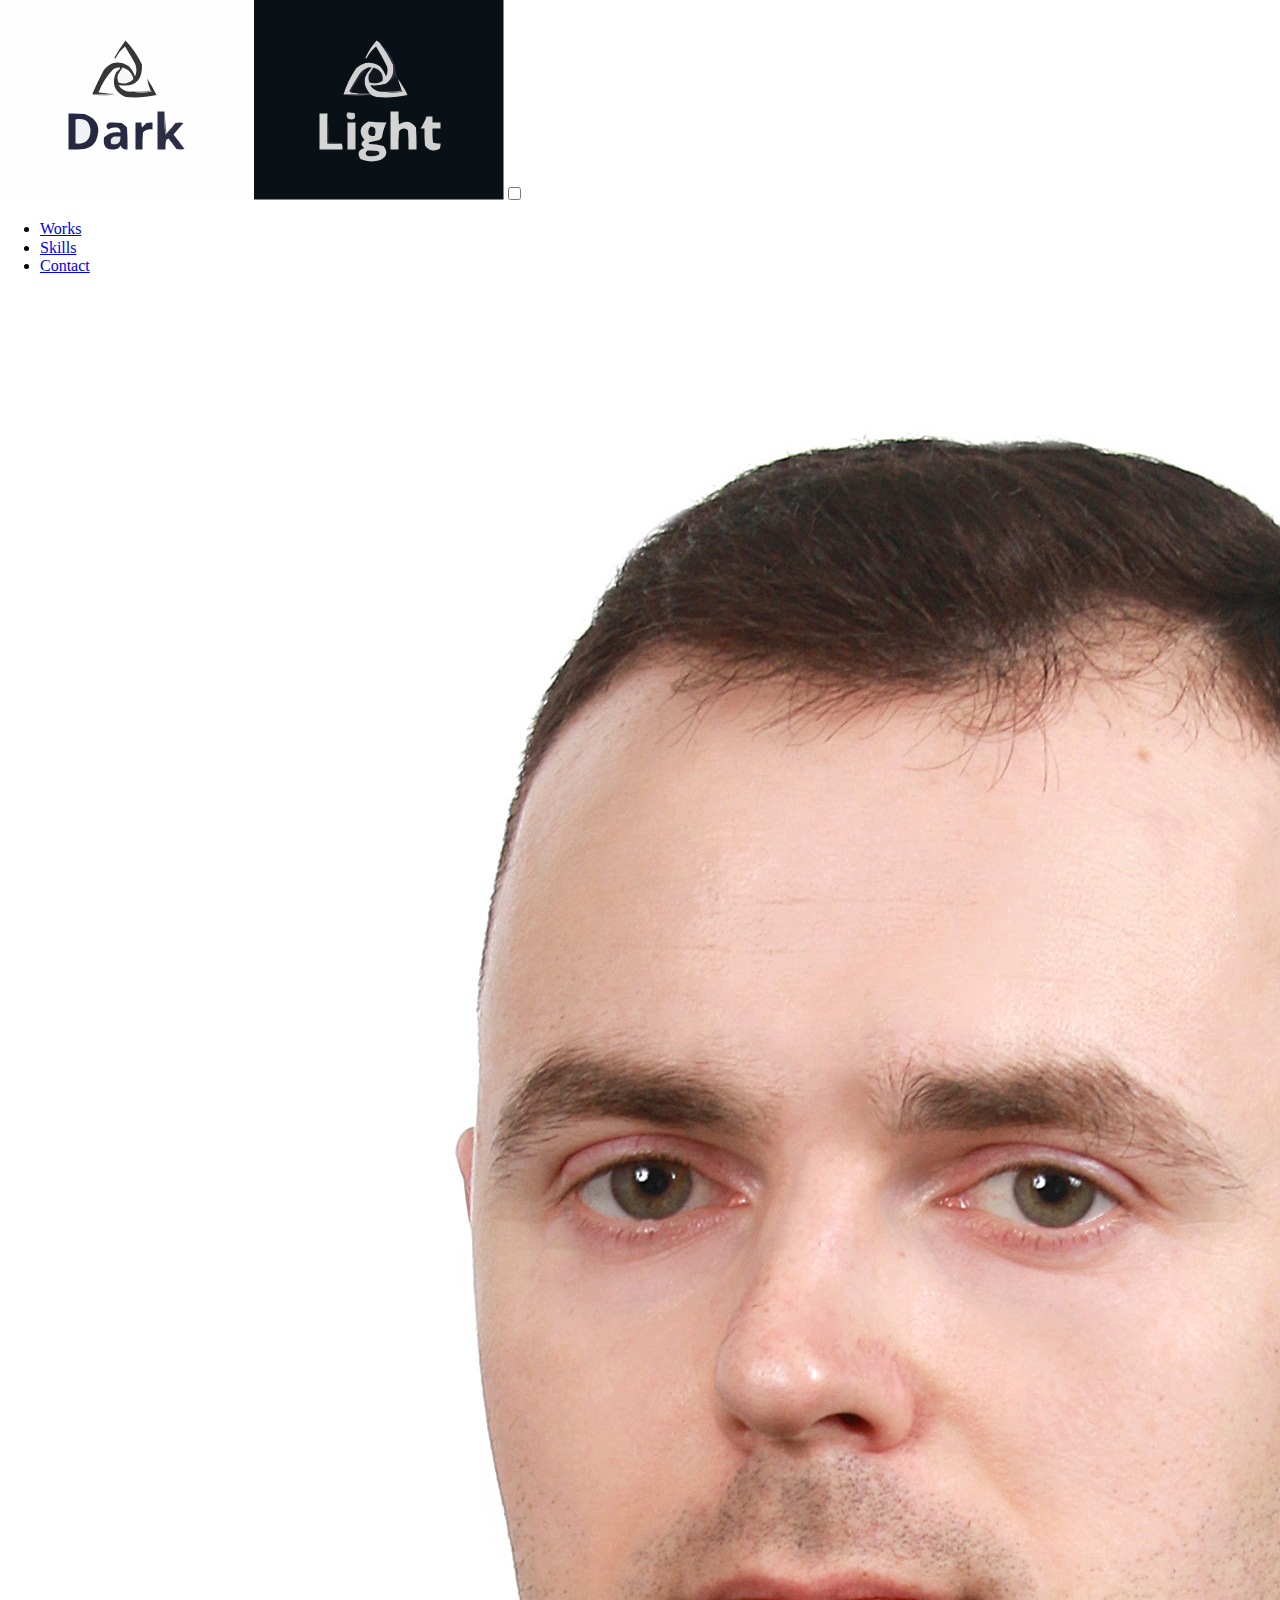
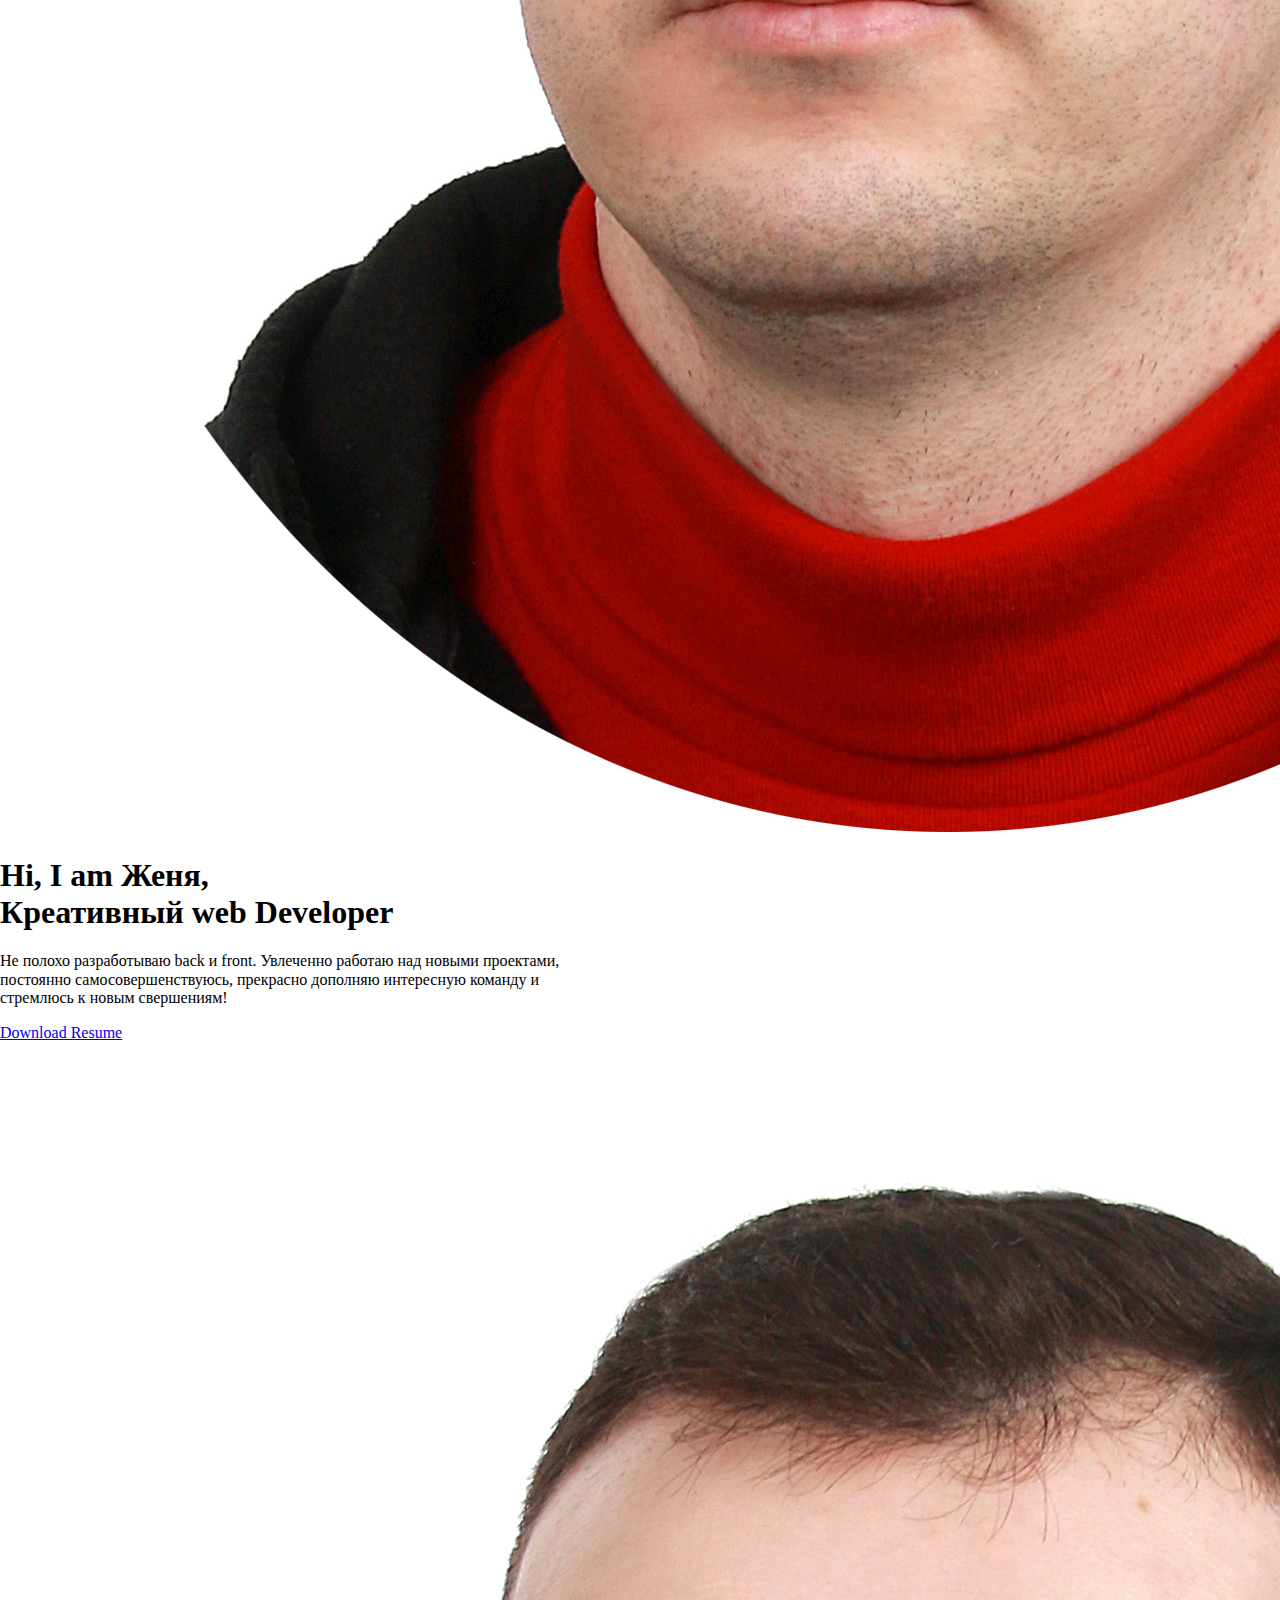
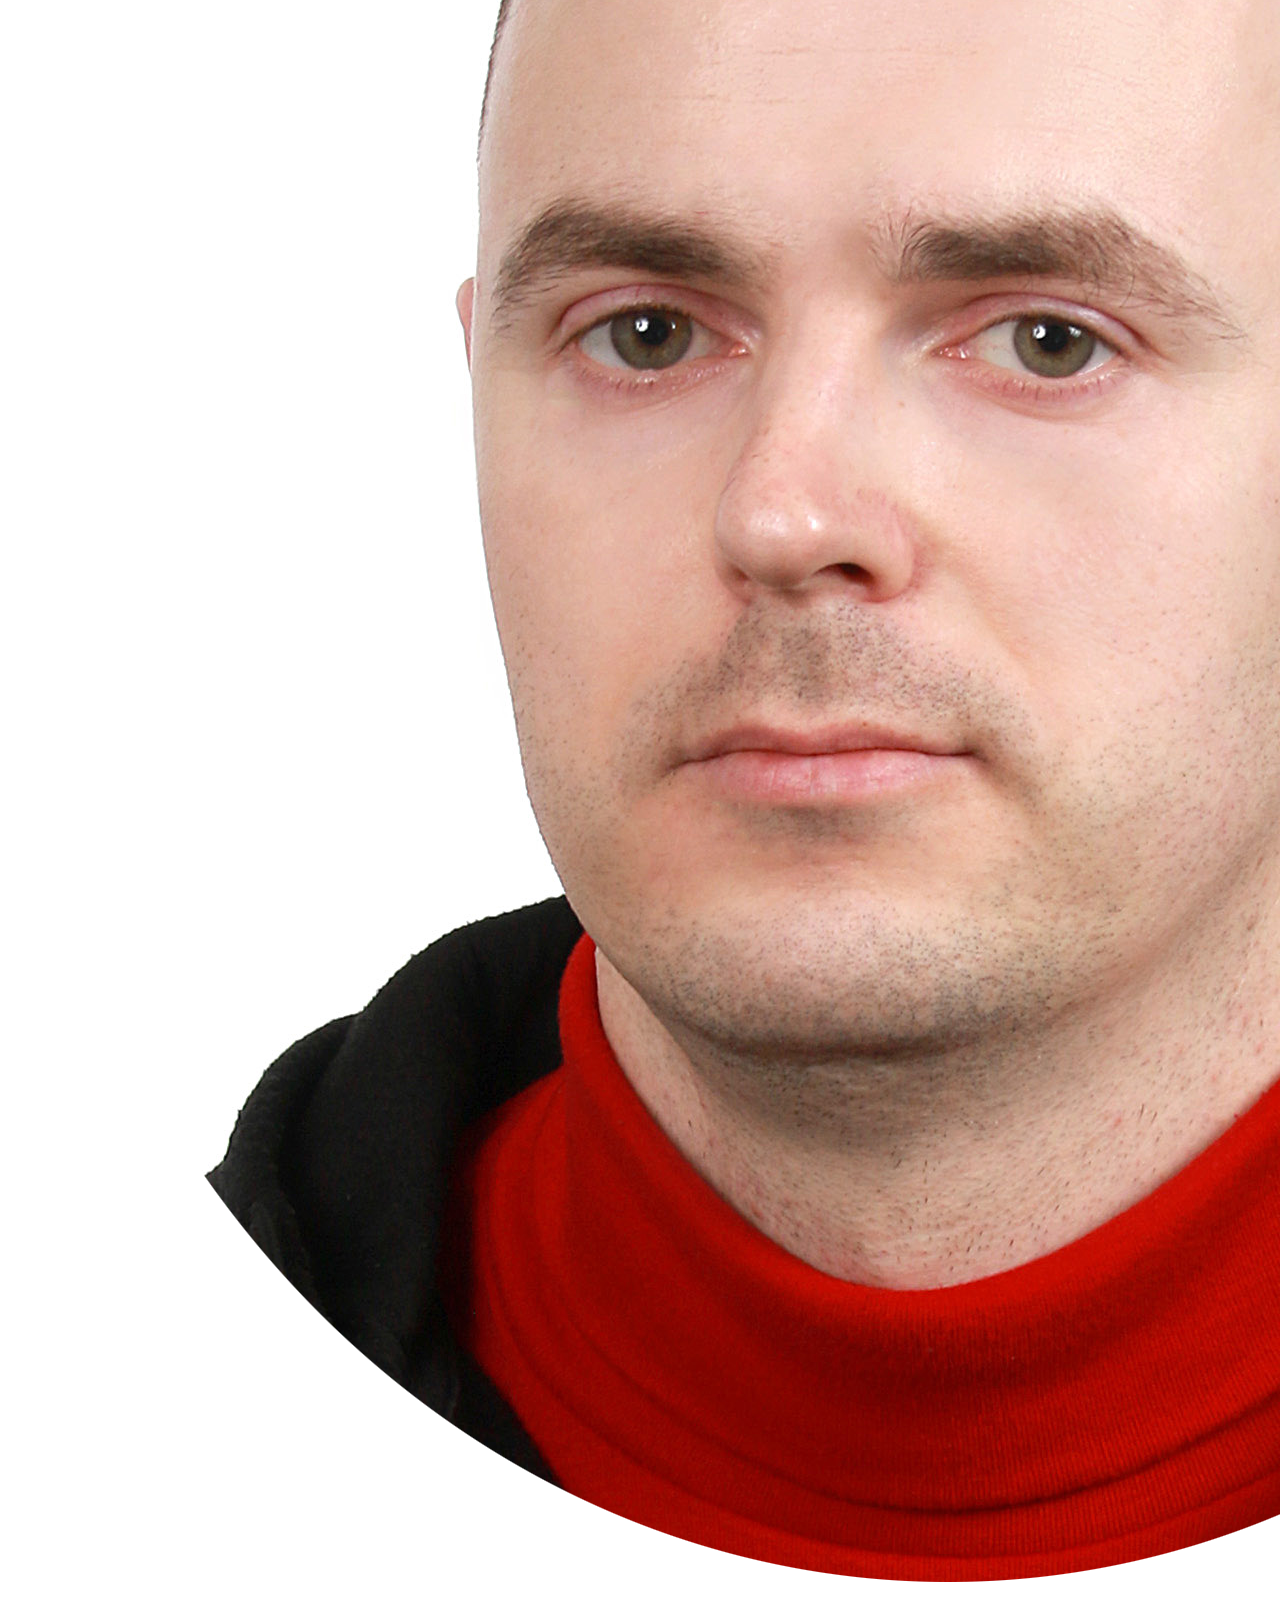
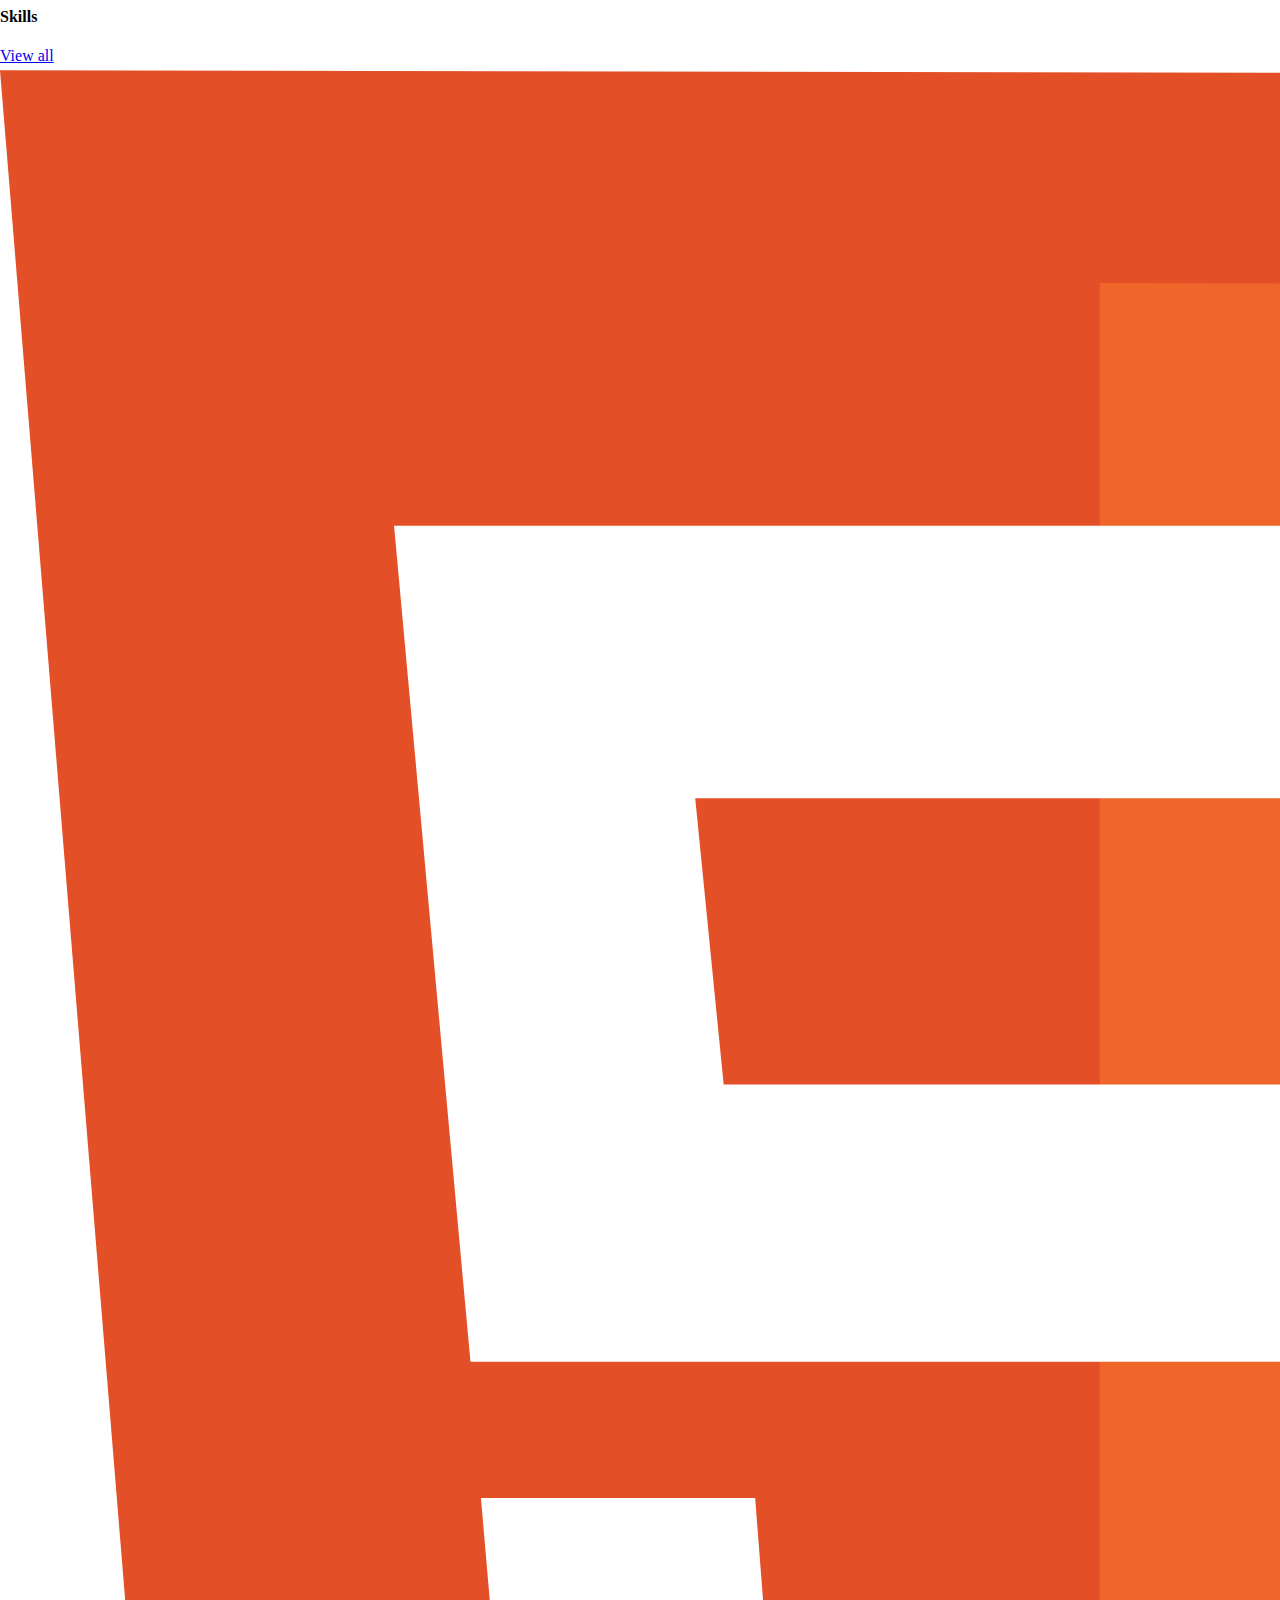
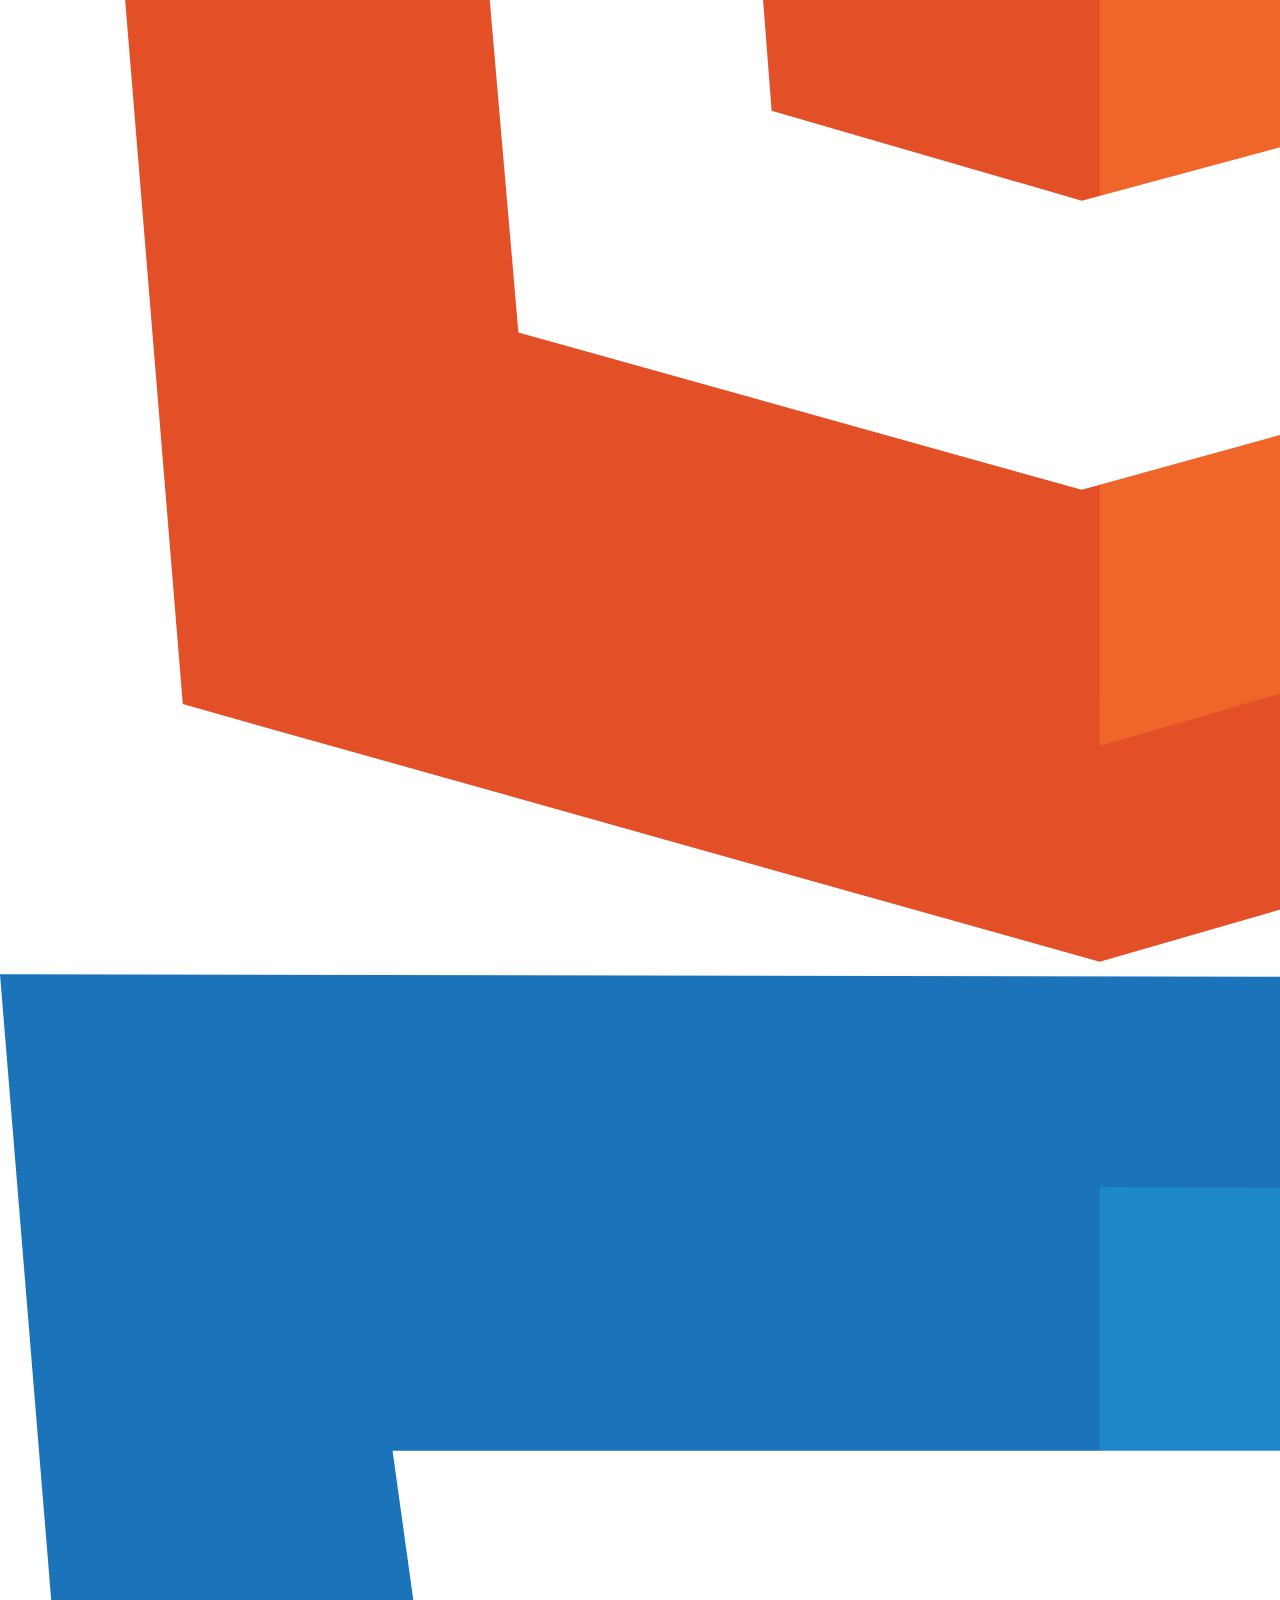
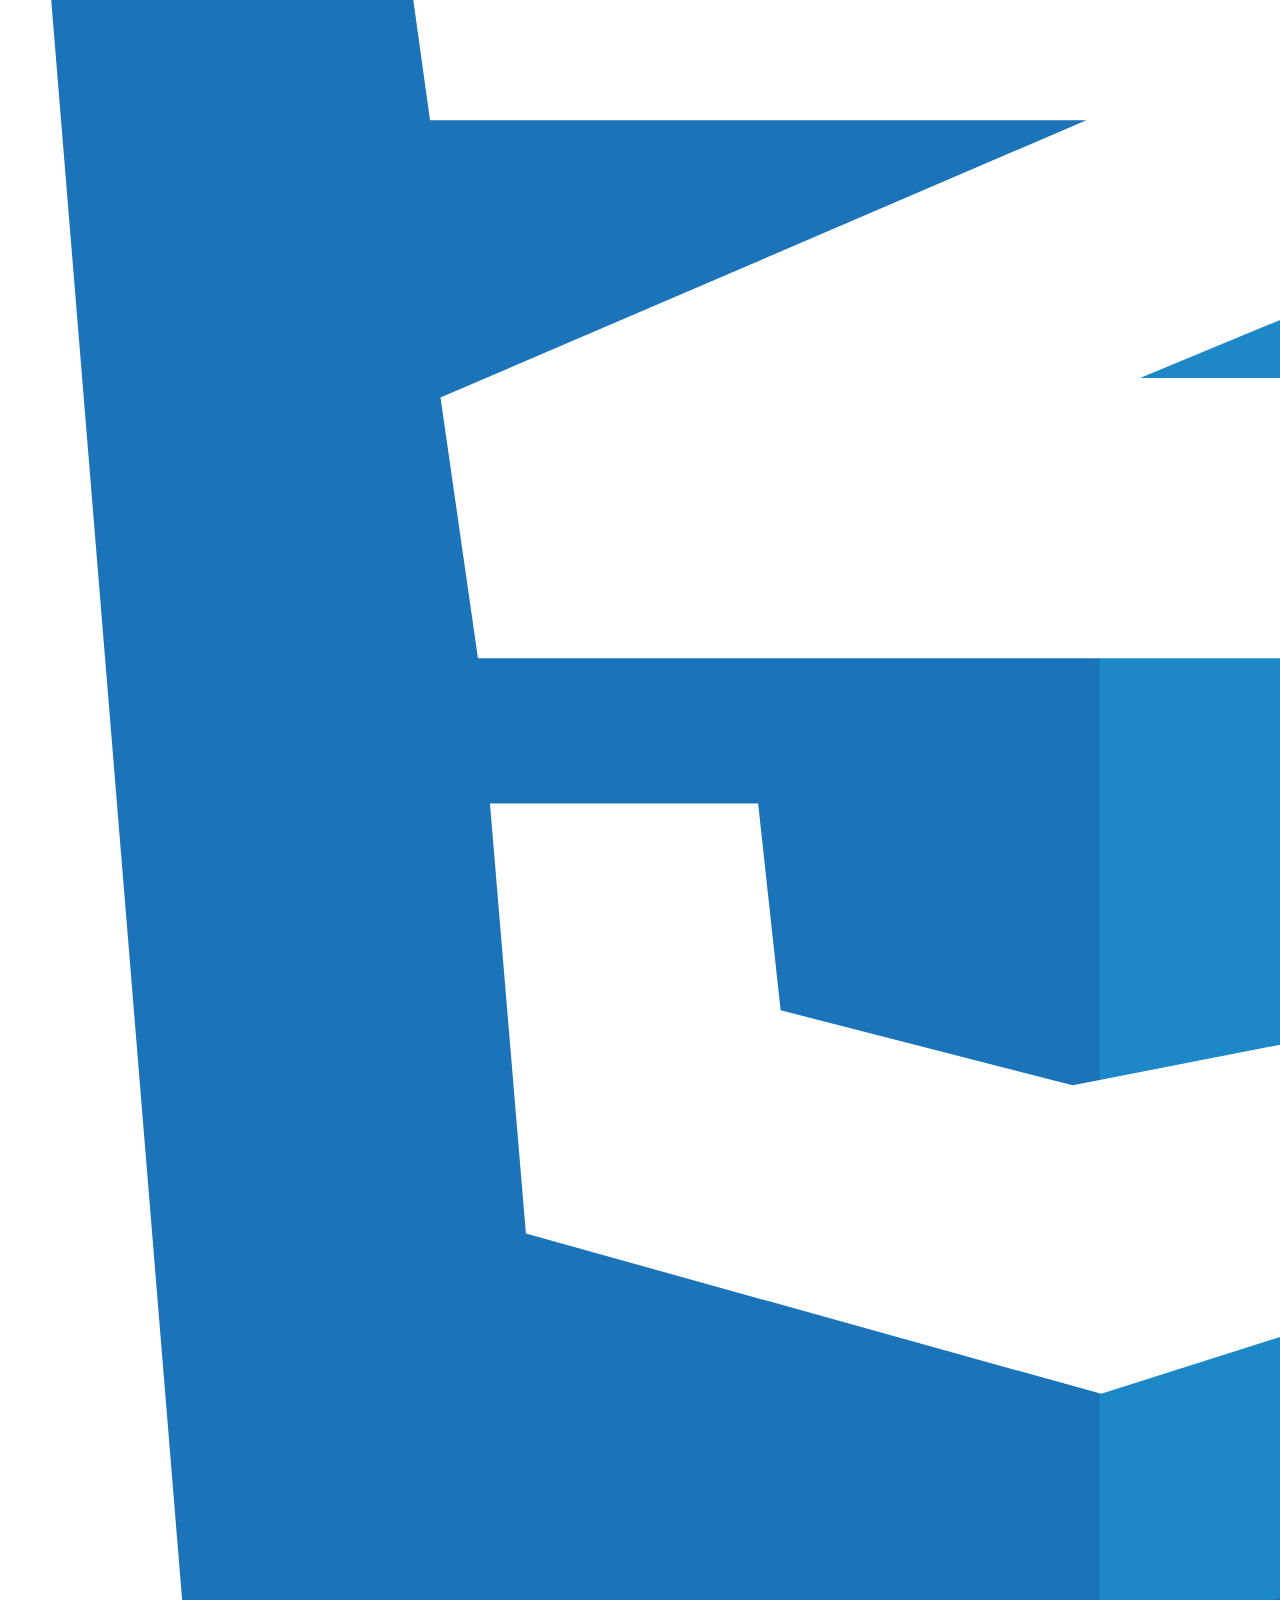
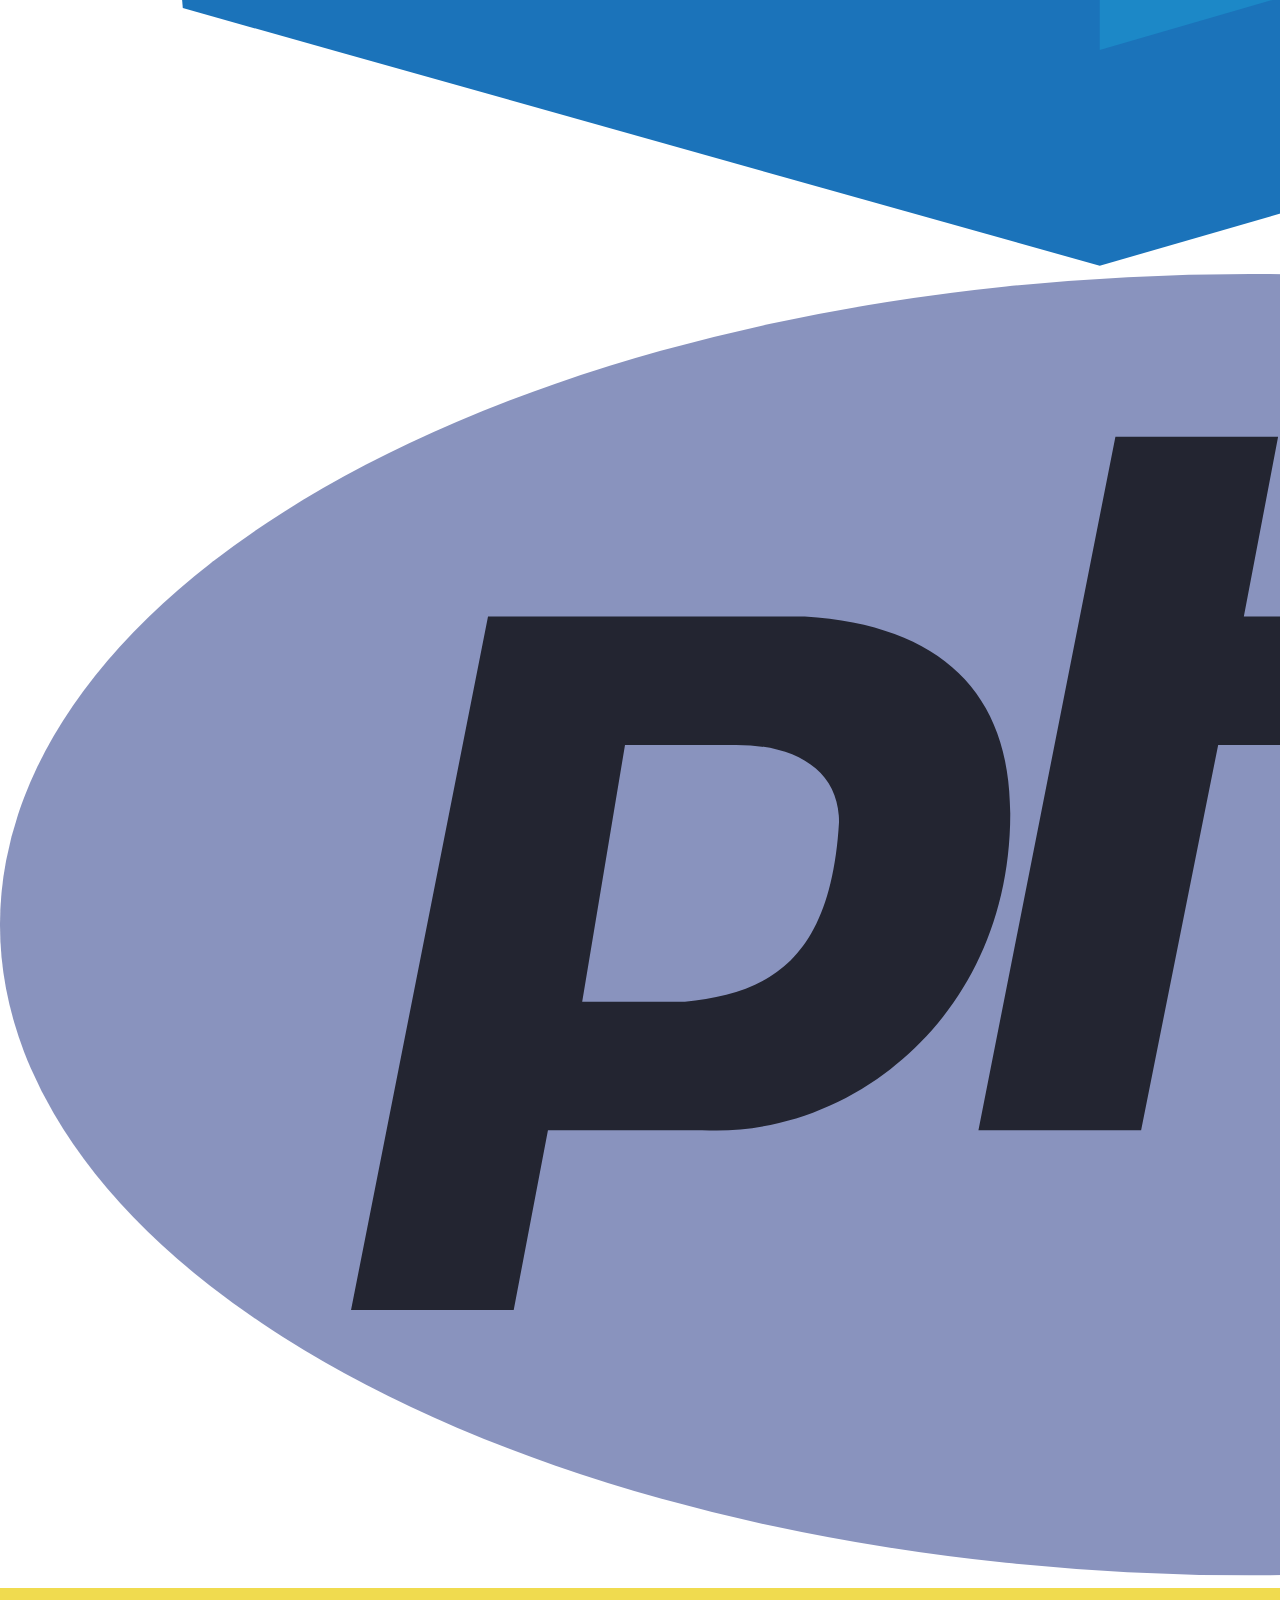
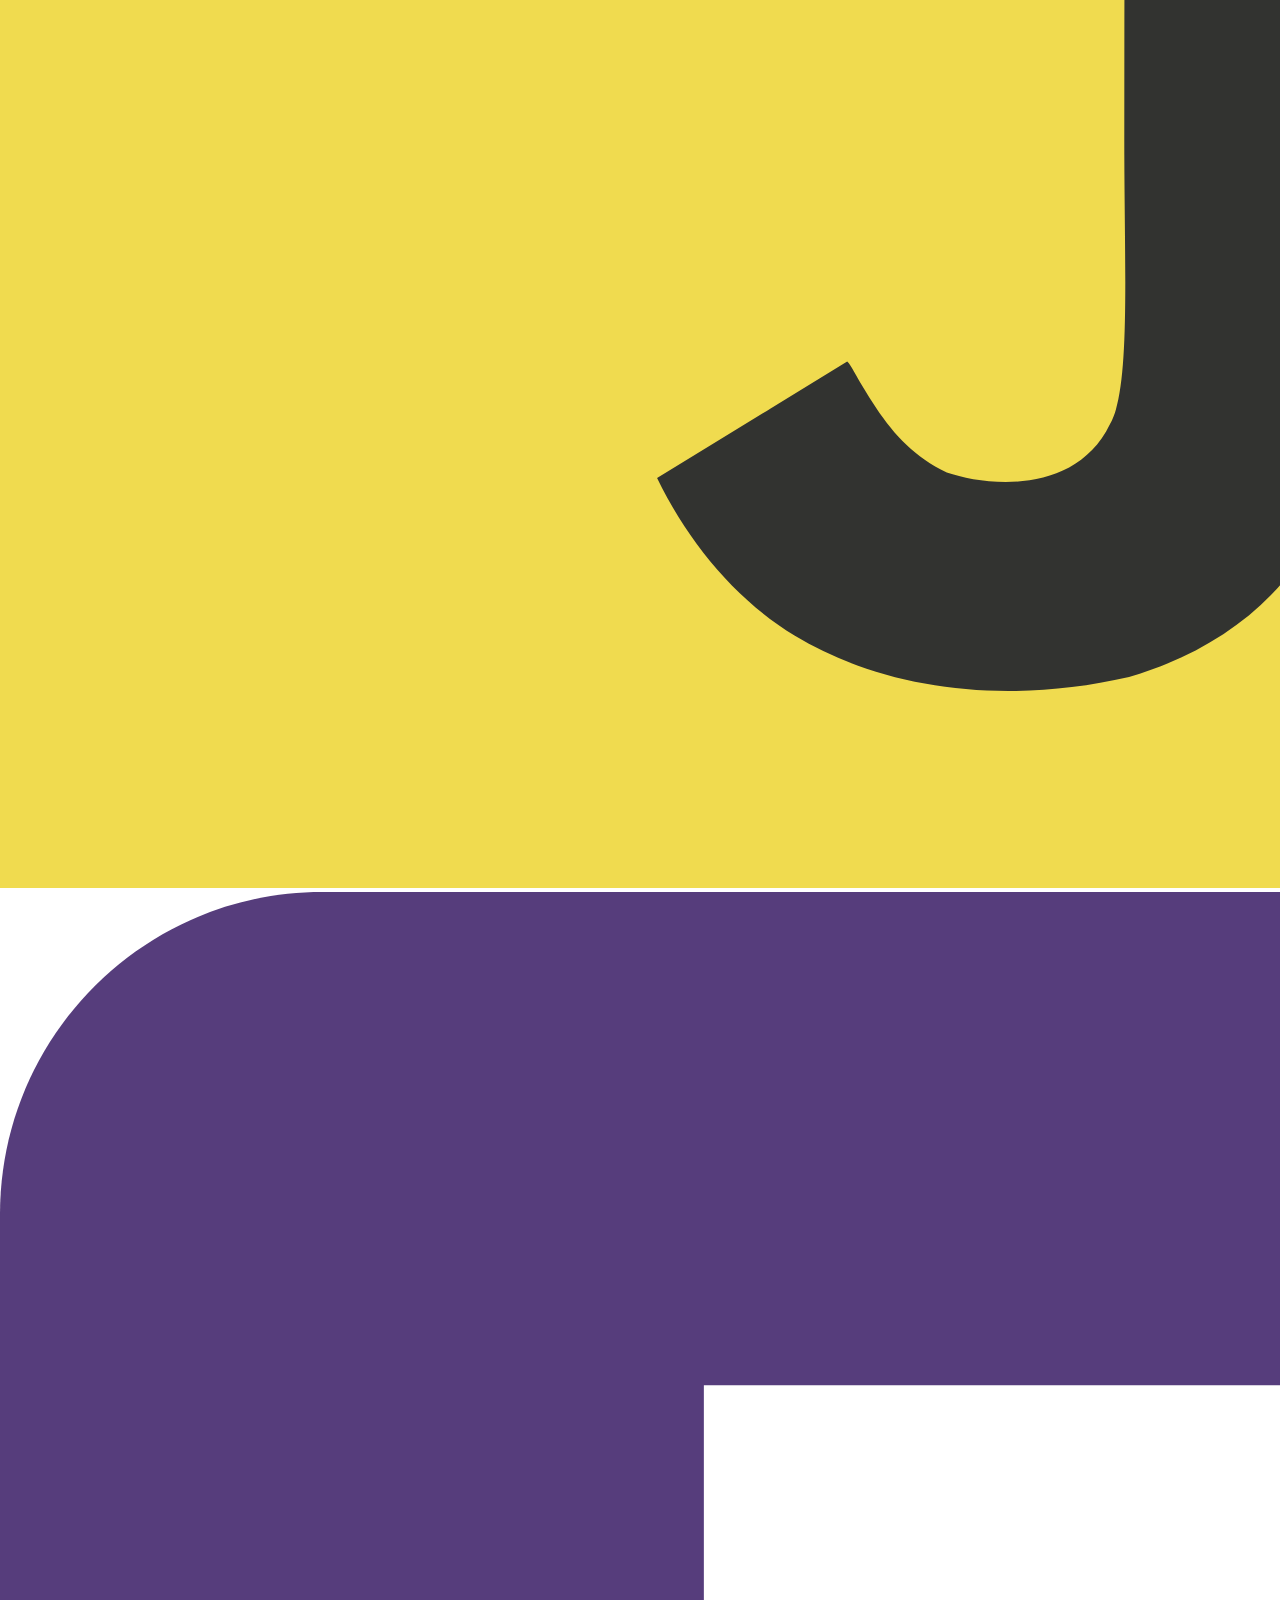
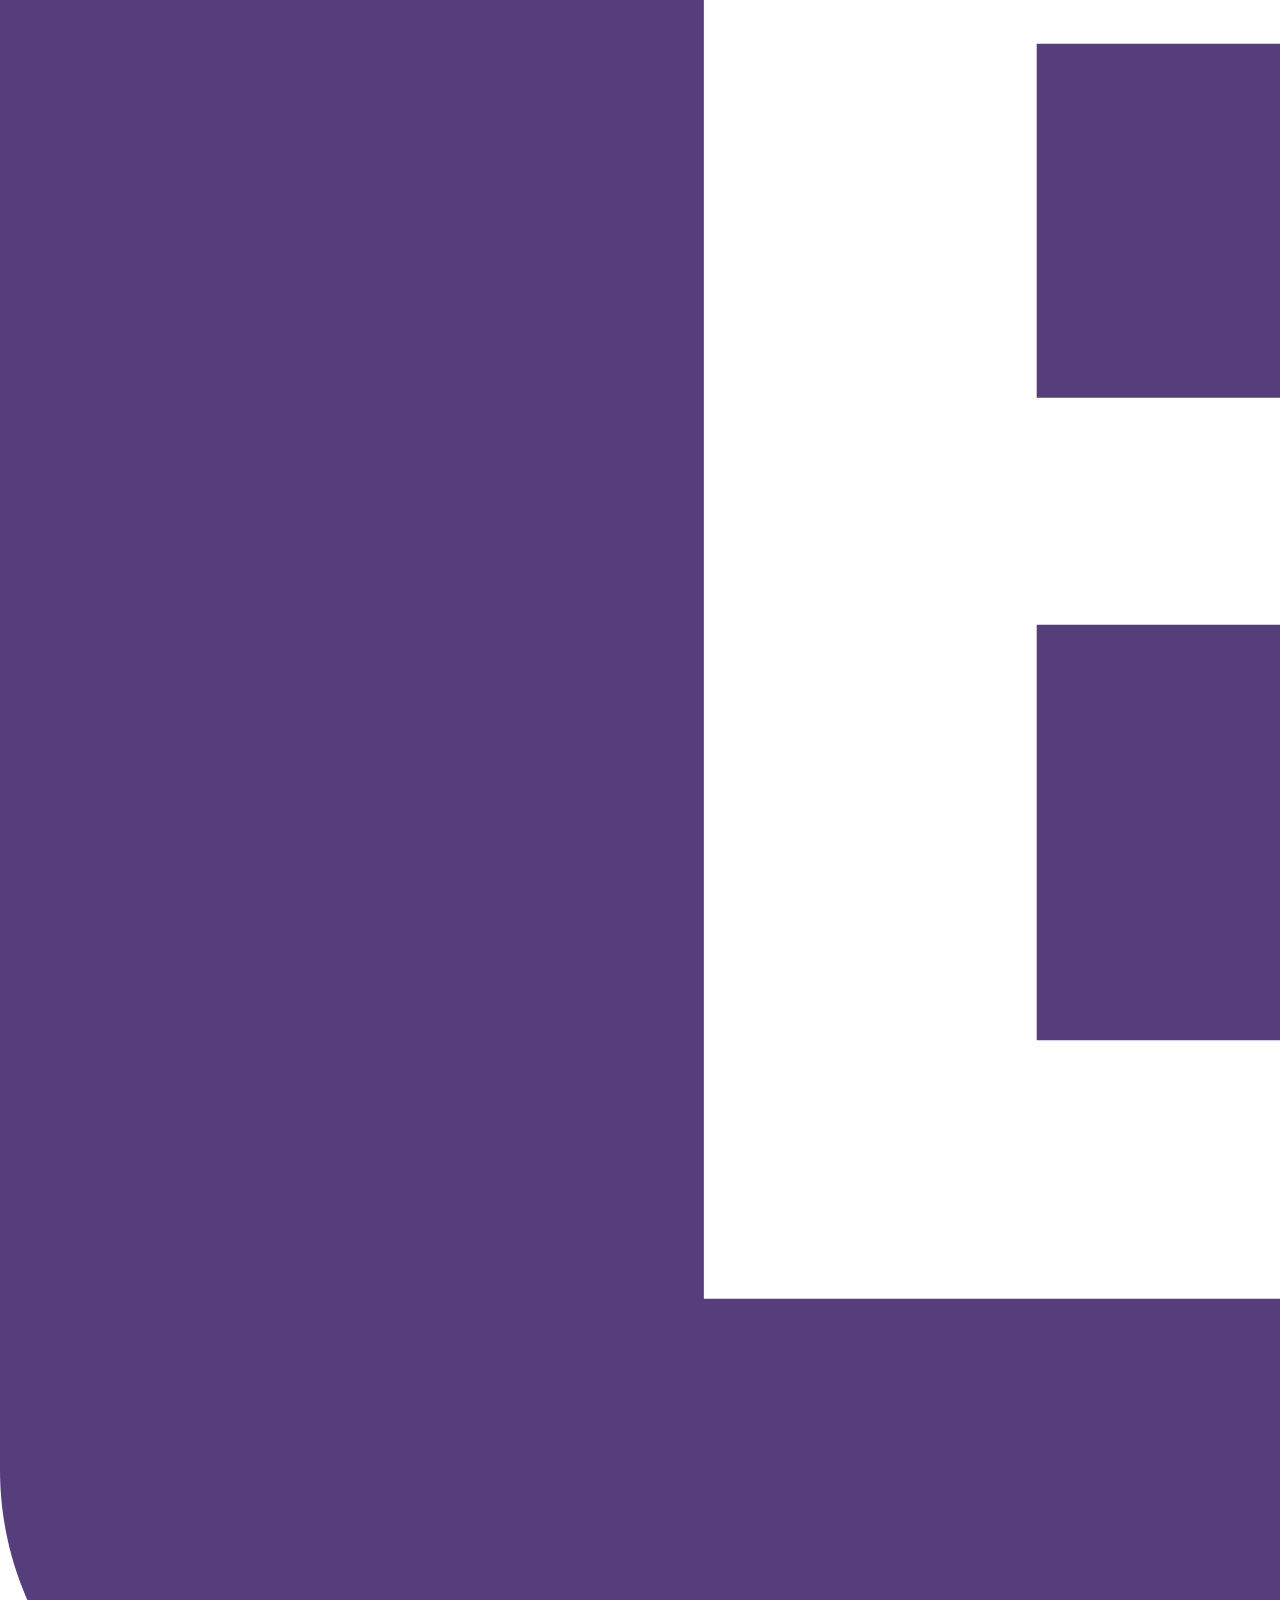
==== views/index.html @ e2d197be "Start commit" ====
<!DOCTYPE html>
<html lang="ru" class="contact">

<head>
   <meta charset="UTF-8">
   <meta http-equiv="X-UA-Compatible" content="IE=edge">
   <meta name="viewport" content="width=device-width, initial-scale=1.0">
   <link href="https://fonts.googleapis.com/css2?family=Heebo:wght@400;500;700;900&display=swap" rel="stylesheet">
   <link href="https://cdn.jsdelivr.net/npm/bootstrap@5.2.3/dist/css/bootstrap.min.css" rel="stylesheet"
      integrity="sha384-rbsA2VBKQhggwzxH7pPCaAqO46MgnOM80zW1RWuH61DGLwZJEdK2Kadq2F9CUG65" crossorigin="anonymous">
   <link rel="stylesheet" href="/template/CSS/normalize.css">
   <link rel="stylesheet" href="/template/CSS/style.CSS">
   <link rel="stylesheet" href="/template/CSS/dark.CSS" id="dark">
   <link rel="icon" href="/template/images/icon.svg" type="image/x-icon">
   <script src="https://ajax.googleapis.com/ajax/libs/jquery/3.5.1/jquery.min.js"></script>
   <title>VE-labs</title>
</head>

<body class="contact">
   <div class="wrapper-contact">

      <header class="header">
         <div class="container">
            <nav class="nav">
               <a class="logo">
                  <img class="logo-img dark" src="/template/images/dark.svg" alt="logo" id="logo">
                  <img class="logo-img light" src="/template/images/light.svg" alt="logo" id="logo">
                  <input type="checkbox" class="theme-checkbox"></input>
               </a>
               <div class="header_burger">
                  <span></span>
               </div>
               <ul class="menu">
                  <li class="menu-item">
                     <a href="/views/works.html" class="menu-link">Works</a>
                  </li>
                  <li class="menu-item">
                     <a href="/views/skills.html" class="menu-link">Skills</a>
                  </li>
                  <li class="menu-item">
                     <a href="/views/contact.html" class="menu-link">Contact</a>
                  </li>
               </ul>
            </nav>
         </div>
      </header>

      <main class="main contact-main">
         <section class="headline">
            <div class="container">
               <div class="wrapper">
                  <img src="/template/images/photo.png" alt="photo" class="headline-img-small">
                  <div class="description">
                     <h1 class="title">Hi, I am Женя, <br> Креативный web Developer</h1>
                     <p>Не полохо разработываю back и front. Увлеченно работаю над новыми проектами, <br>
                        постоянно самосовершенствуюсь, прекрасно дополняю интересную команду и <br>
                        стремлюсь к новым свершениям!
                     </p>
                     <a href="/template/images/resume.pdf" class="headline-btn" target="_blank">Download Resume</a>
                  </div>
                  <img src="/template/images/photo.png" alt="photo" class="headline-img">
               </div>
            </div>
         </section>

         <section class="skills">
            <div class="container">
               <div class="wrapper-title">
                  <h4 class="skills-title">Skills</h4>
                  <a href="/views/skills.html" class="skills-link">View all</a>
               </div>
               <div id="carouselControls" class="carousel slide pb-5" data-bs-ride="carousel">
                  <div class="carousel-inner">
                     <div class="carousel-item active">
                        <div class="row">
                           <div class="col-md-2 col-sm-2 col-2">
                              <img src="/template/images/html.svg" class="w-100 skills-carousel" alt="html">
                           </div>
                           <div class="col-md-2 col-sm-2 col-2">
                              <img src="/template/images/css.svg" class="w-100 skills-carousel" alt="css">
                           </div>
                           <div class="col-md-2 col-sm-2 col-2">
                              <img src="/template/images/php.svg" class="w-100 skills-carousel w-php  skills-php"
                                 alt="php">
                           </div>
                           <div class="col-md-2 col-sm-2 col-2">
                              <img src="/template/images/javascript.svg"
                                 class="w-sm-20 w-lg-100 skills-carousel skills-js" alt="javascript">
                           </div>
                           <div class="col-md-2 col-sm-2 col-2">
                              <img src="/template/images/bootstrap.svg"
                                 class="w-sm-20 w-lg-100 skills-carousel skills-bs" alt="bootstrap">
                           </div>
                           <div class="col-md-2 col-sm-2 col-2">
                              <img src="/template/images/figma.svg"
                                 class="w-sm-20 w-lg-100 skills-carousel skills-figma" alt="figma">
                           </div>
                        </div>
                     </div>
                     <div class="carousel-item">
                        <div class="row">
                           <div class="col-md-2 col-sm-2 col-2">
                              <img src="/template/images/laravel.svg" class="w-100 skills-carousel" alt="laravel">
                           </div>
                           <div class="col-md-2 col-sm-2 col-2">
                              <img src="/template/images/yii.svg" class="w-100 skills-carousel" alt="yii">
                           </div>
                           <div class="col-md-2 col-sm-2 col-2">
                              <img src="/template/images/symfony.svg" class="w-100 skills-carousel" alt="symfony">
                           </div>
                           <div class="col-md-2 col-sm-2 col-2">
                              <img src="/template/images/react.svg" class="w-100 skills-carousel" alt="react">
                           </div>
                           <div class="col-md-2 col-sm-2 col-2">
                              <img src="/template/images/angular.svg" class="w-100 skills-carousel" alt="angular">
                           </div>
                           <div class="col-md-2 col-sm-2 col-2">
                              <img src="/template/images/vue.svg" class="w-100 skills-carousel" alt="photoshop">
                           </div>
                        </div>
                     </div>

                     <button class="carousel-control-prev" type="button" data-bs-target="#carouselControls"
                        data-bs-slide="prev">
                        <span class="carousel-control-prev-icon" aria-hidden="true"></span>
                        <span class="visually-hidden">Предыдущий</span>
                     </button>
                     <button class="carousel-control-next" type="button" data-bs-target="#carouselControls"
                        data-bs-slide="next">
                        <span class="carousel-control-next-icon" aria-hidden="true"></span>
                        <span class="visually-hidden">Следующий</span>
                     </button>
                  </div>
               </div>
            </div>
         </section>

         <section class="works">
            <div class="container">
               <h2 class="works-title"><a href="/views/works.html">Featured works</a></h2>
               <a href="#" class="work-item-link-small"><img src="/template/images/LOOP.png" alt="loop"></a>
               <div class="work-item">
                  <a href="#" class="work-item-link"><img src="/template/images/LOOP.png" alt="loop"></a>
                  <div class="work-item-wrapper">
                     <h4 class="work-item-title"><a href="#">e-shop LOOP</a></h4>
                     <div class="work-item-inside-wrapper">
                        <div class="work-item-year"><span>2022</sp>
                        </div>
                        <div class="work-item-describe">Web-site</div>
                     </div>
                     <div class="work-item-description">Готовый интернет магазин. Осталось подставить необходимый товар
                        и
                        вуаля!</div>
                  </div>
               </div>
               <div class="line"></div>
               <a href="#" class="work-item-link-small"><img src="/template/images/REEN.PNG" alt="loop"></a>
               <div class="work-item">
                  <a href="#" class="work-item-link"><img src="/template/images/REEN.PNG" alt="loop"></a>
                  <div class="work-item-wrapper">
                     <h4 class="work-item-title"><a href="#">Content-project REEN</a></h4>
                     <div class="work-item-inside-wrapper">
                        <div class="work-item-year"><span>2021</span></div>
                        <div class="work-item-describe">Web-site</div>
                     </div>
                     <div class="work-item-description">Заготовленый информационный сайт. Легко можно использовать для
                        любых целей !-)</div>
                  </div>
               </div>
               <div class="line"></div>
               <a href="#" class="work-item-link-small"><img src="/template/images/golden.png" alt="loop"></a>
               <div class="work-item">
                  <a href="#" class="work-item-link"><img src="/template/images/golden.png" alt="loop"></a>
                  <div class="work-item-wrapper">
                     <h4 class="work-item-title"><a href="">Model GOLDEN</a></h4>
                     <div class="work-item-inside-wrapper">
                        <div class="work-item-year"><span>2021</span></div>
                        <div class="work-item-describe">Layout</div>
                     </div>
                     <div class="work-item-description">Шаблон для интернет площадки. Легко подойдет для различных
                        интересных
                        идей.</div>
                  </div>
               </div>
               <div class="line"></div>
            </div>
         </section>
      </main>

      <footer class="footer contact-footer">
         <div class="container">
            <a class="logo-footer">
               <img class="logo-img" src="/template/images/logo_tr.svg" alt="logo">
            </a>
            <div class="social">
               <ul class="social-links">
                  <li class="social-link">
                     <a href="#"><img src="/template/images/VK.png" alt="vk"></a>
                  </li>
                  <li class="social-link">
                     <a href="#"><img src="/template/images/telegram.png" alt="telegram"></a>
                  </li>
                  <li class="social-link">
                     <a href="#"><img src="/template/images/linkedin.png" alt="linkedin"></a>
                  </li>
                  <li class="social-link">
                     <a href="#"><img src="/template/images/skype.png" alt="skype"></a>
                  </li>
               </ul>
            </div>
            <div class="copy-right">Copyright ©2023 All rights reserved</div>
         </div>
      </footer>

   </div>
   <script src="/template/js/script.js"></script>
   <script src="https://cdn.jsdelivr.net/npm/@popperjs/core@2.11.6/dist/umd/popper.min.js"
      integrity="sha384-oBqDVmMz9ATKxIep9tiCxS/Z9fNfEXiDAYTujMAeBAsjFuCZSmKbSSUnQlmh/jp3"
      crossorigin="anonymous"></script>
   <script src="https://cdn.jsdelivr.net/npm/bootstrap@5.2.3/dist/js/bootstrap.min.js"
      integrity="sha384-cuYeSxntonz0PPNlHhBs68uyIAVpIIOZZ5JqeqvYYIcEL727kskC66kF92t6Xl2V"
      crossorigin="anonymous"></script>
</body>

</html>
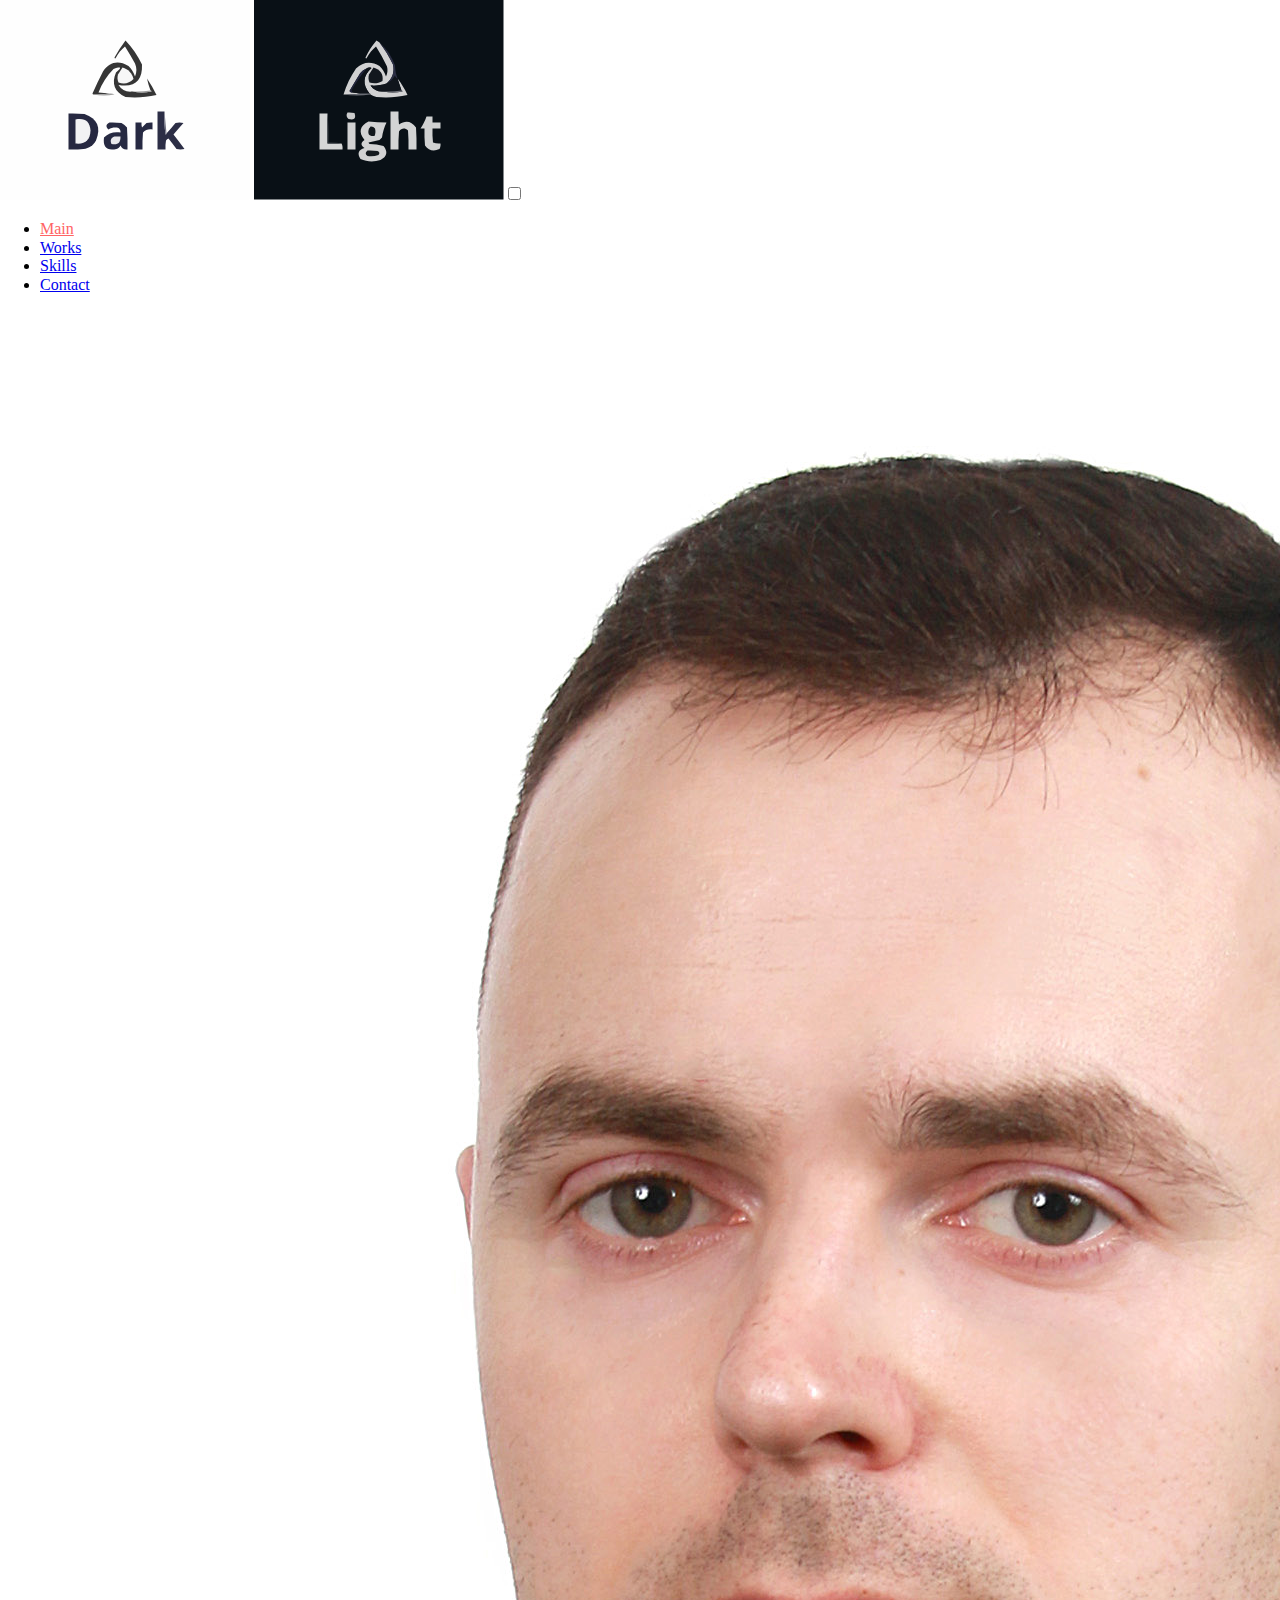
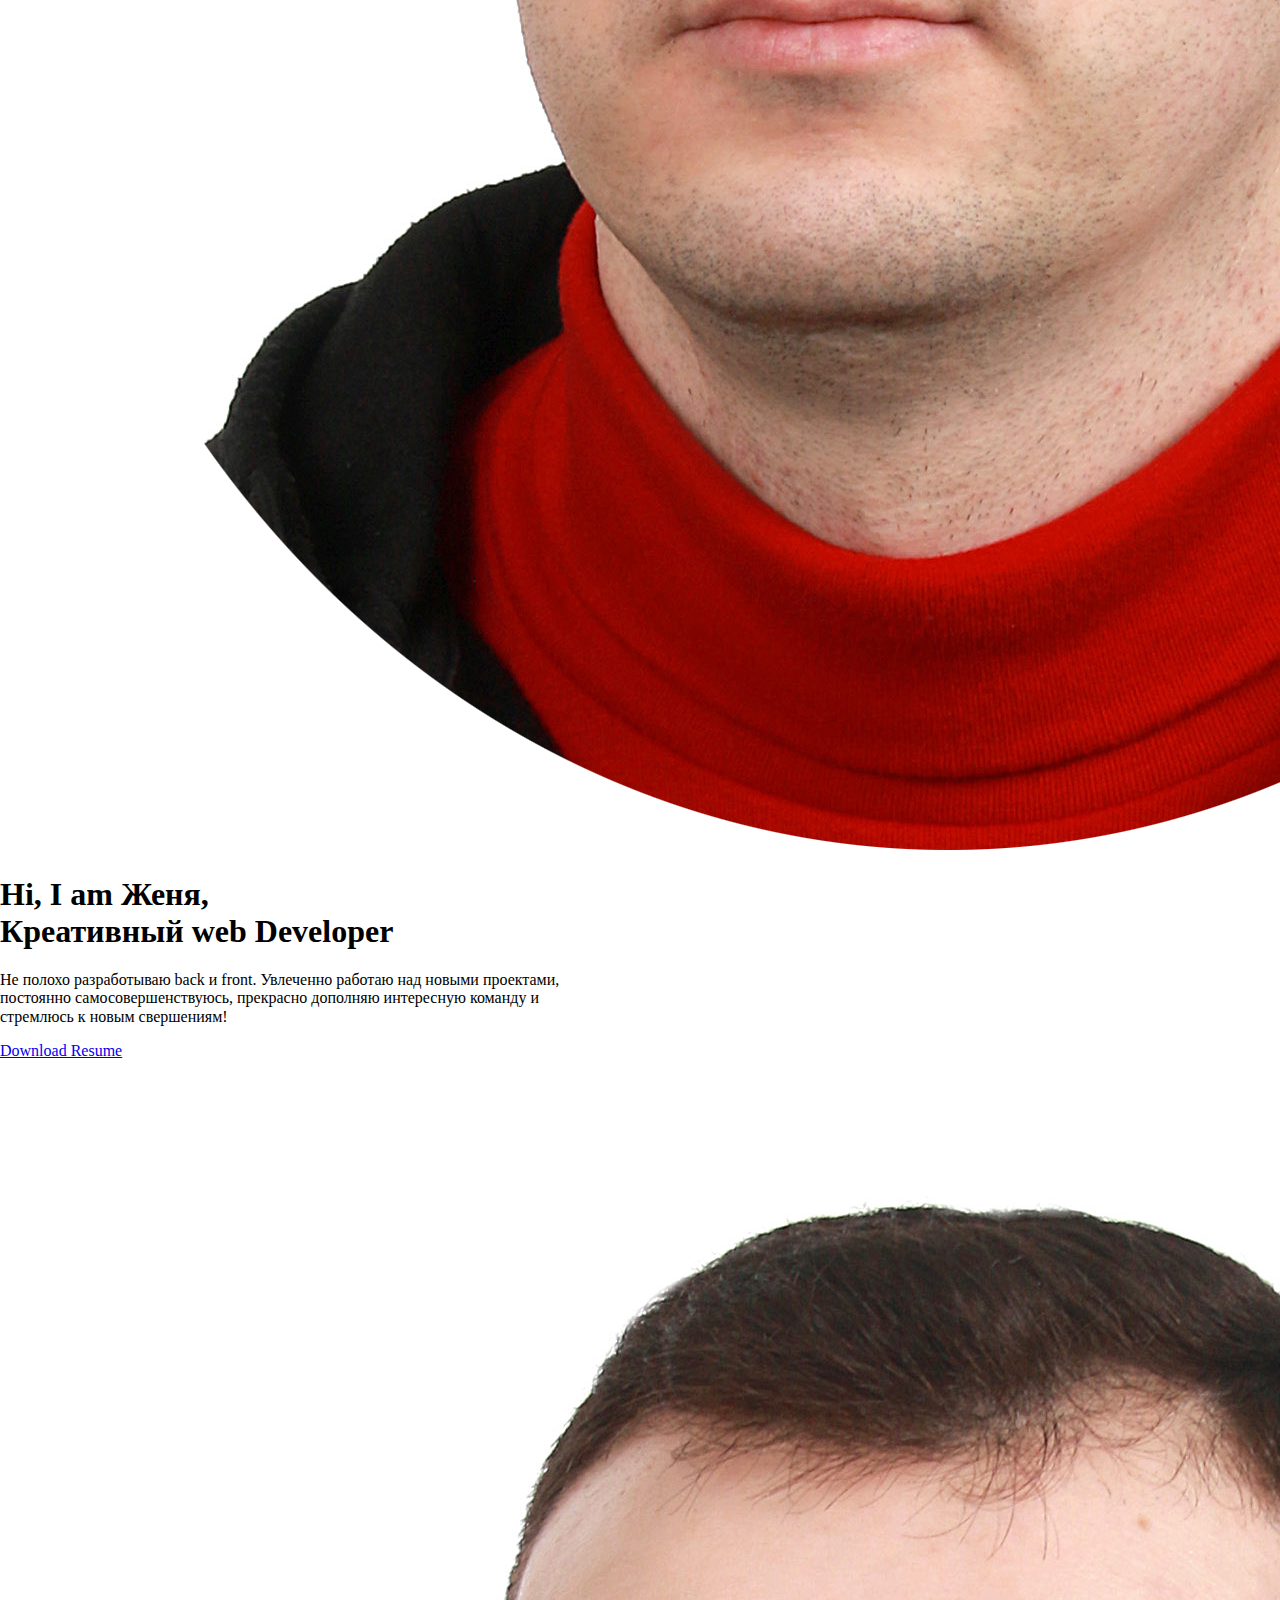
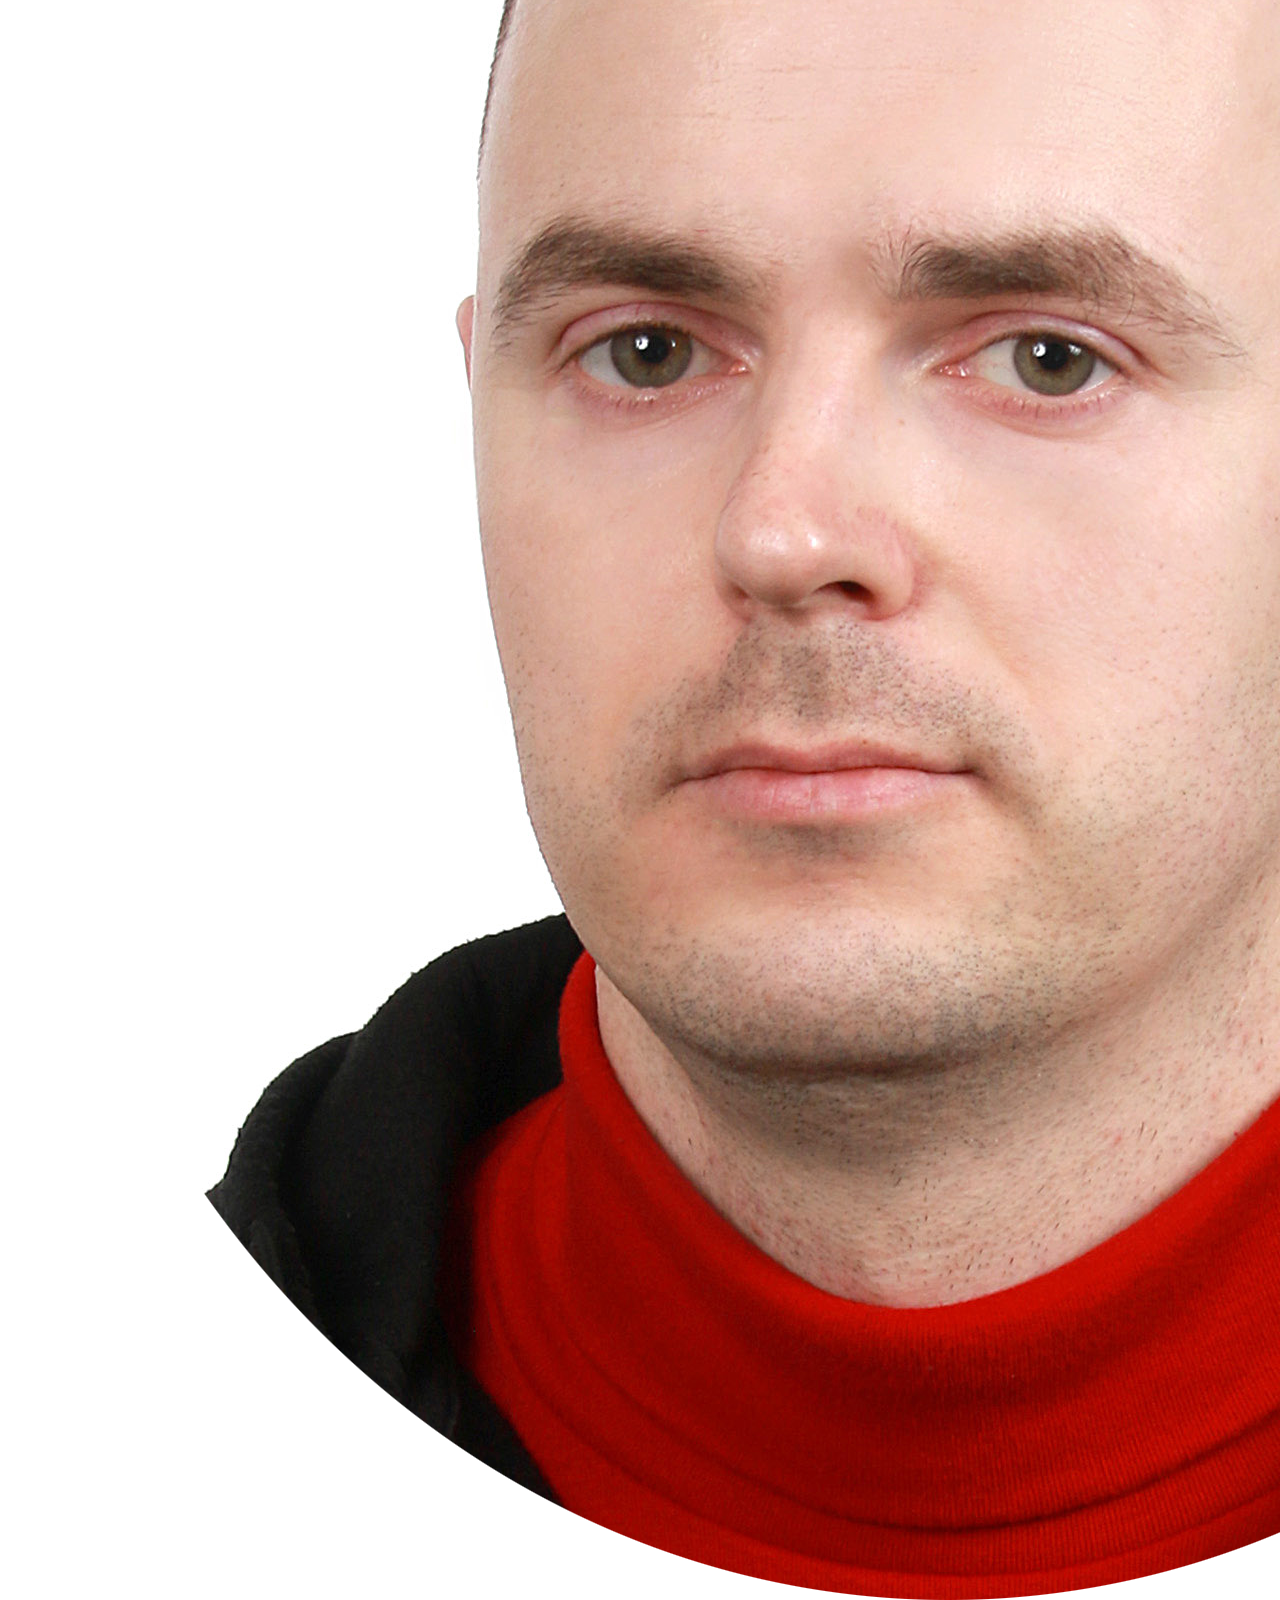
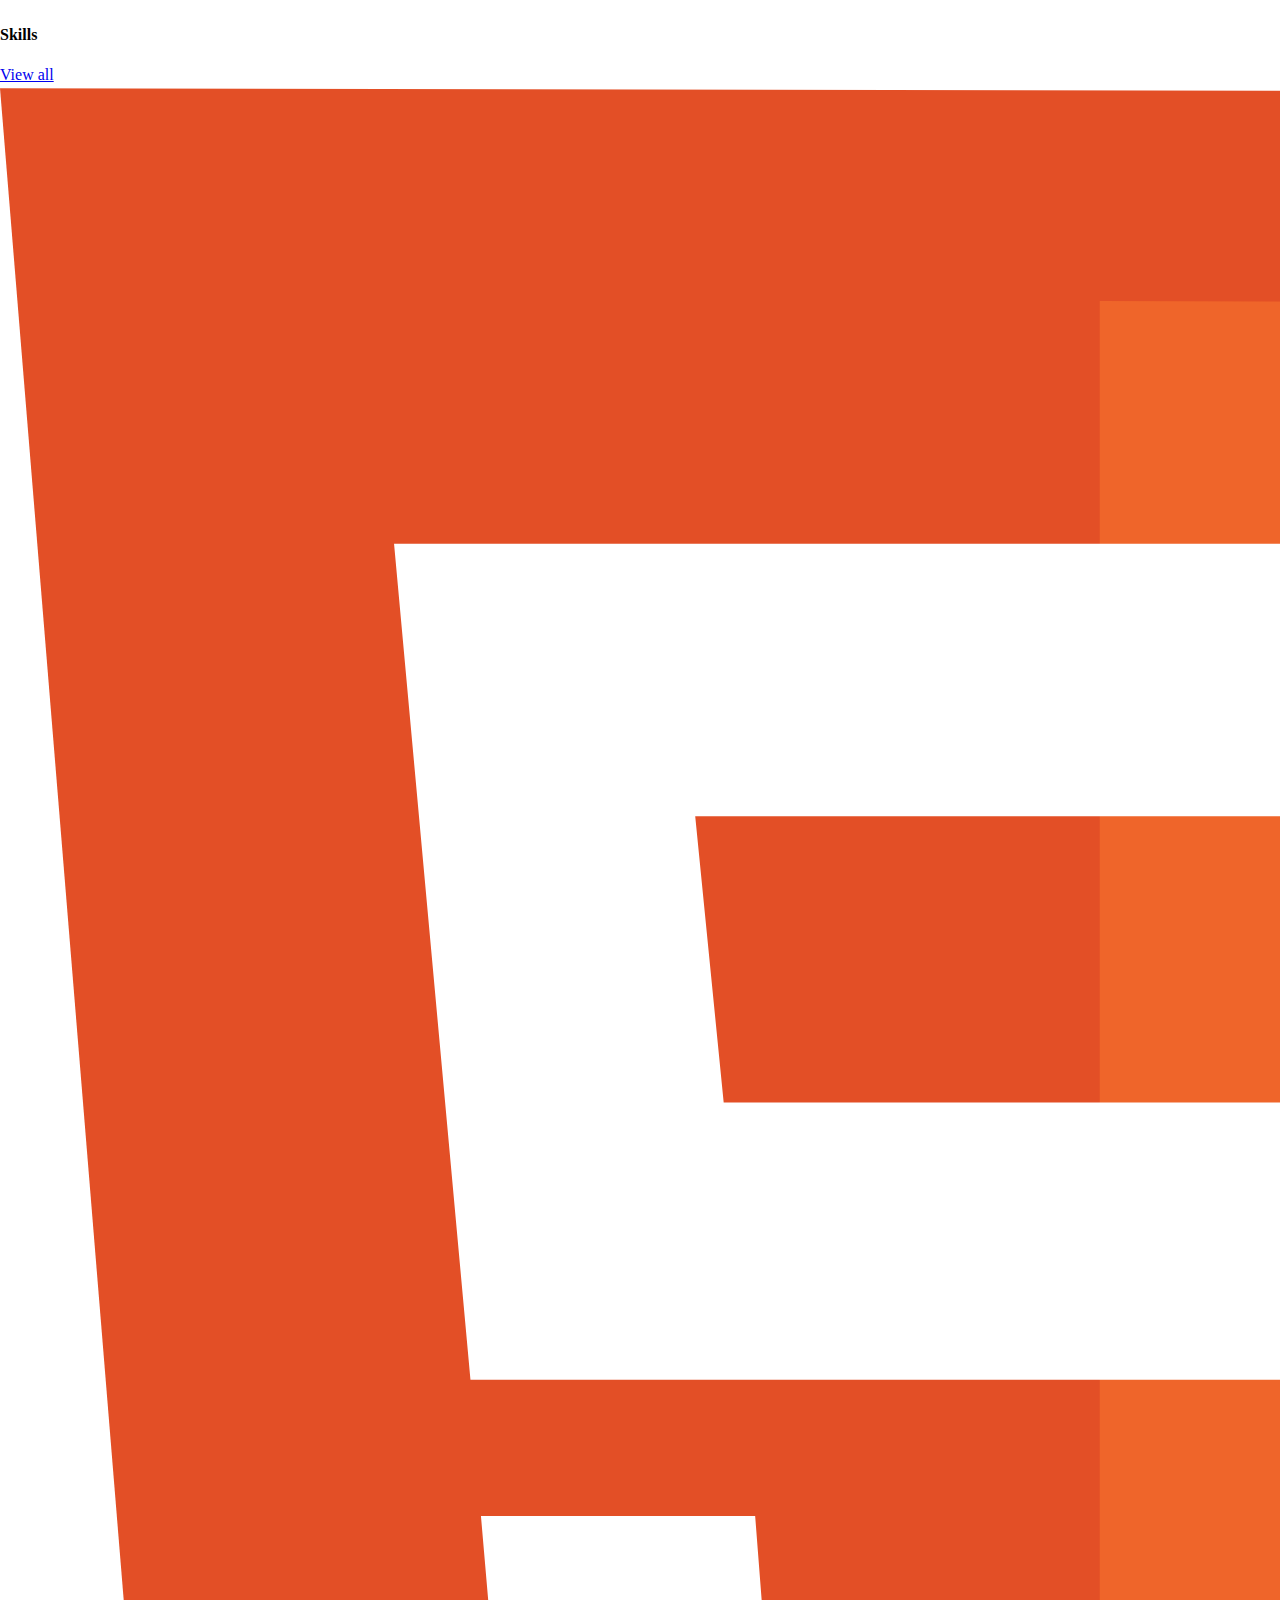
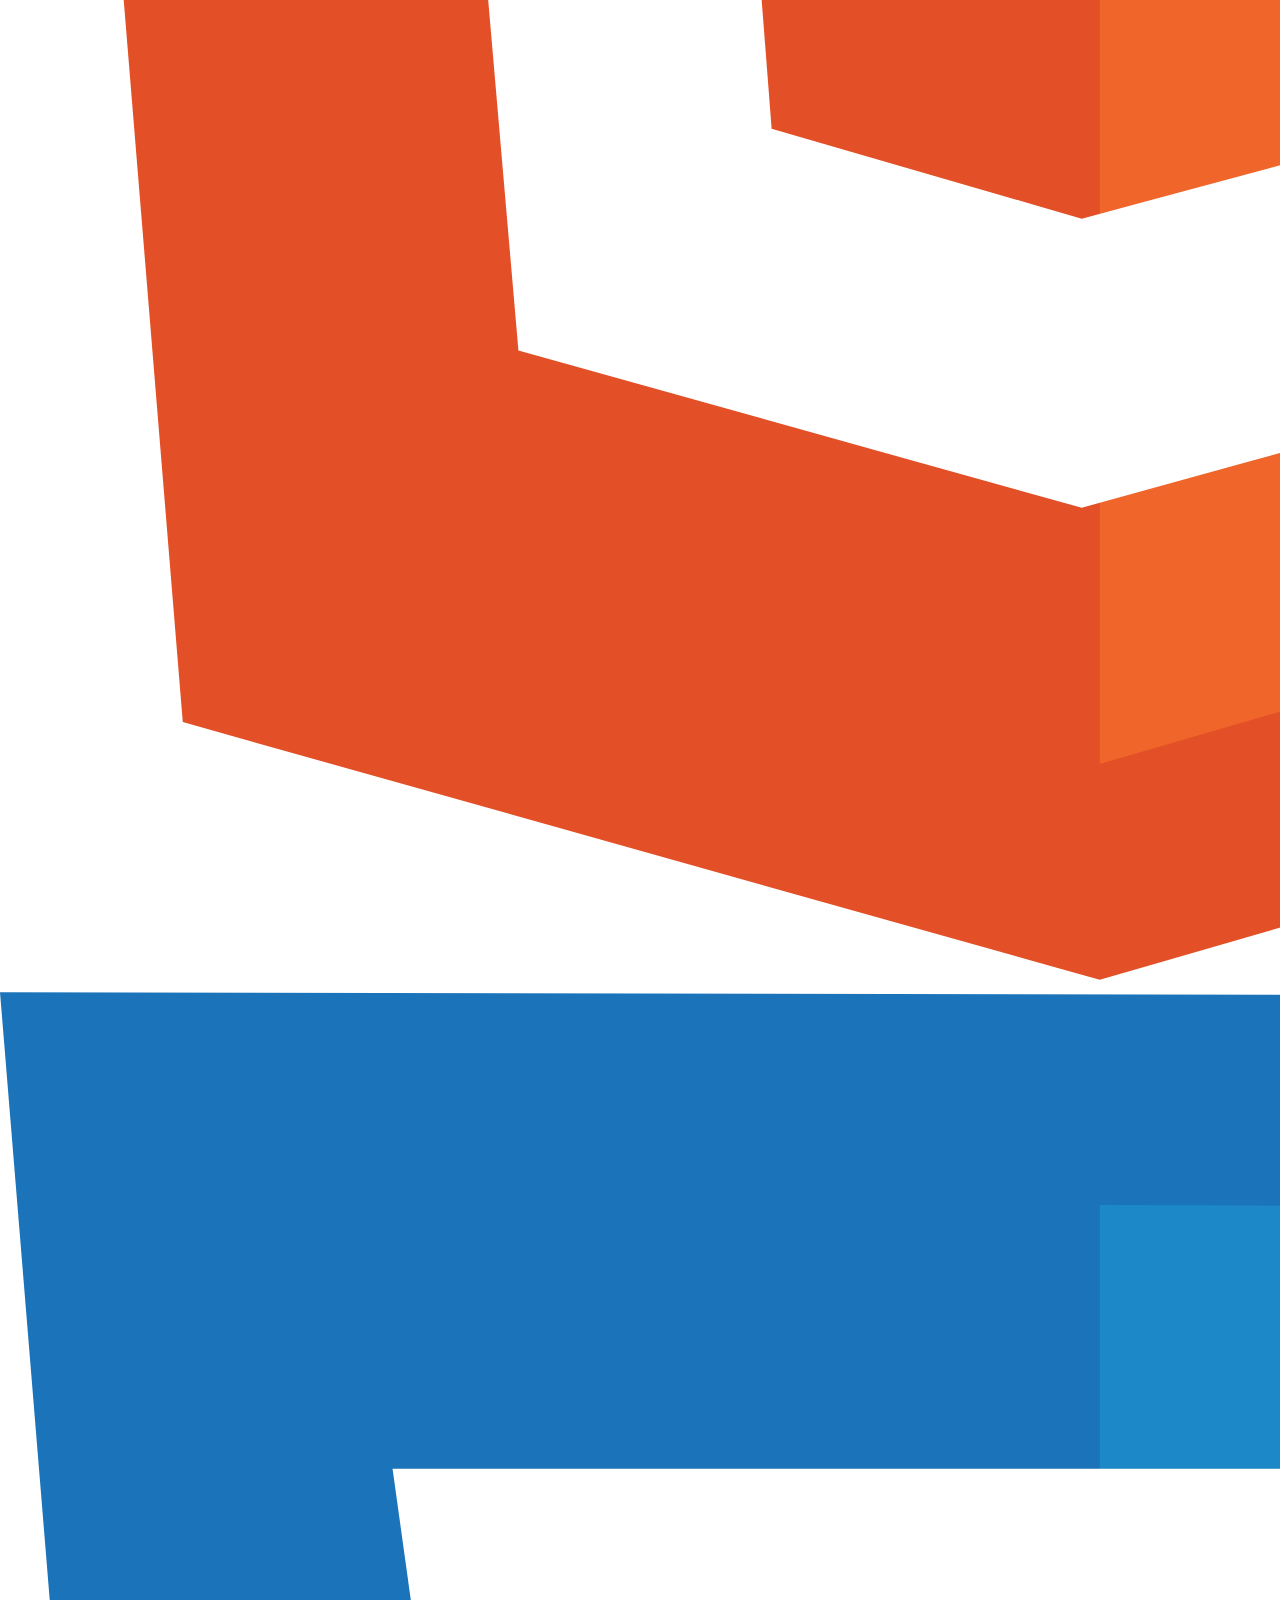
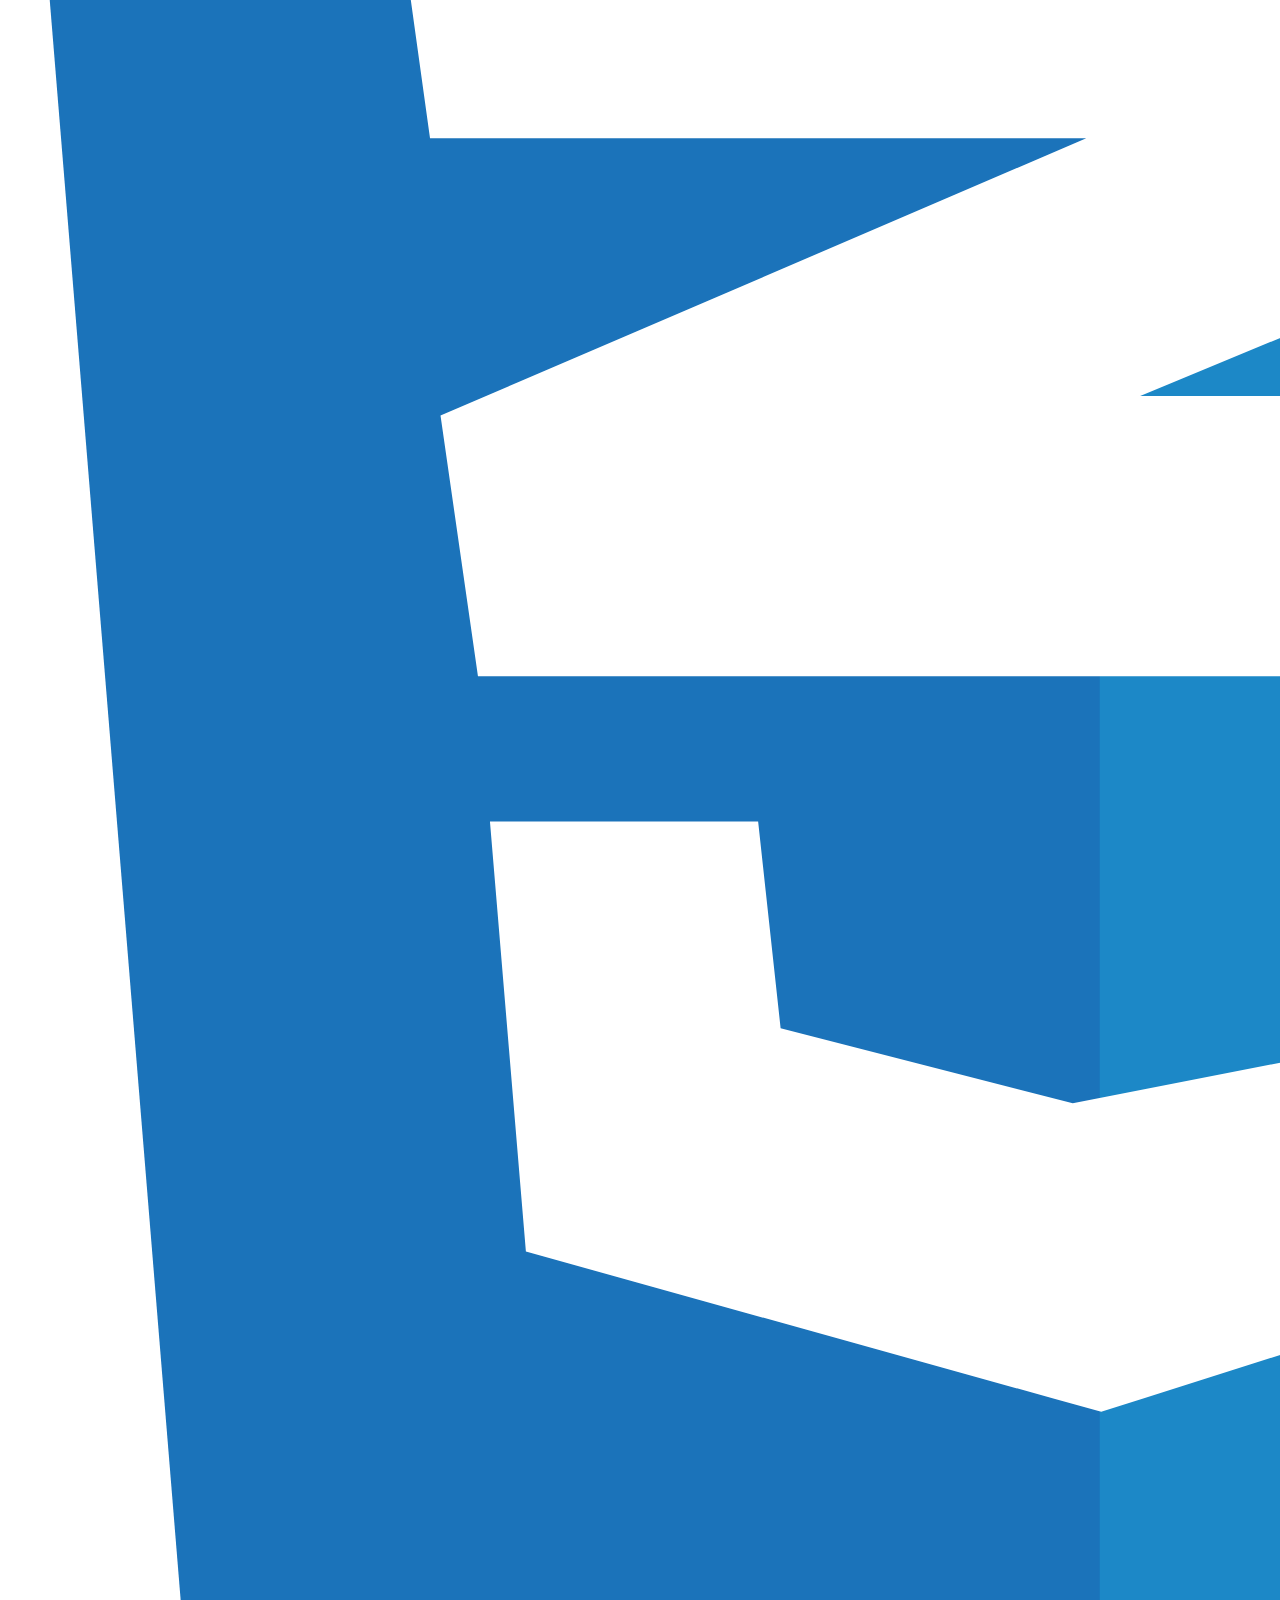
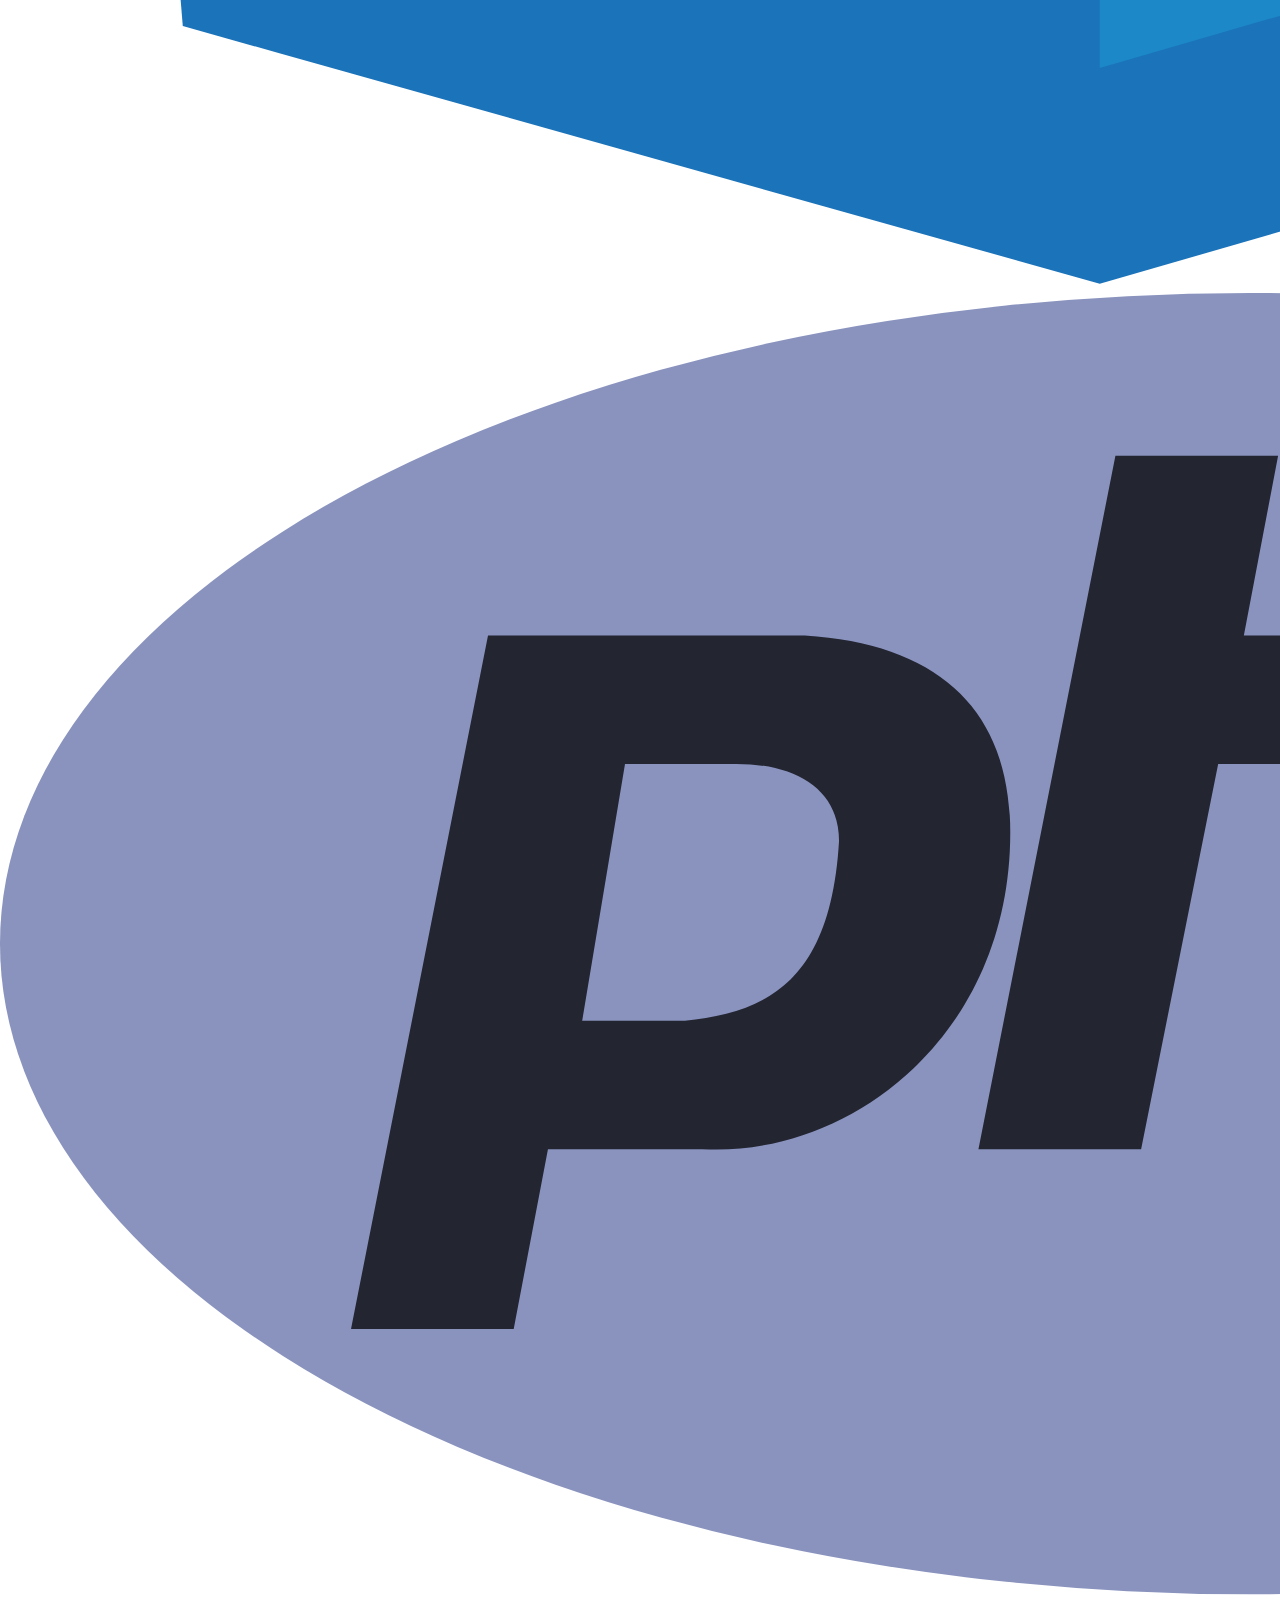
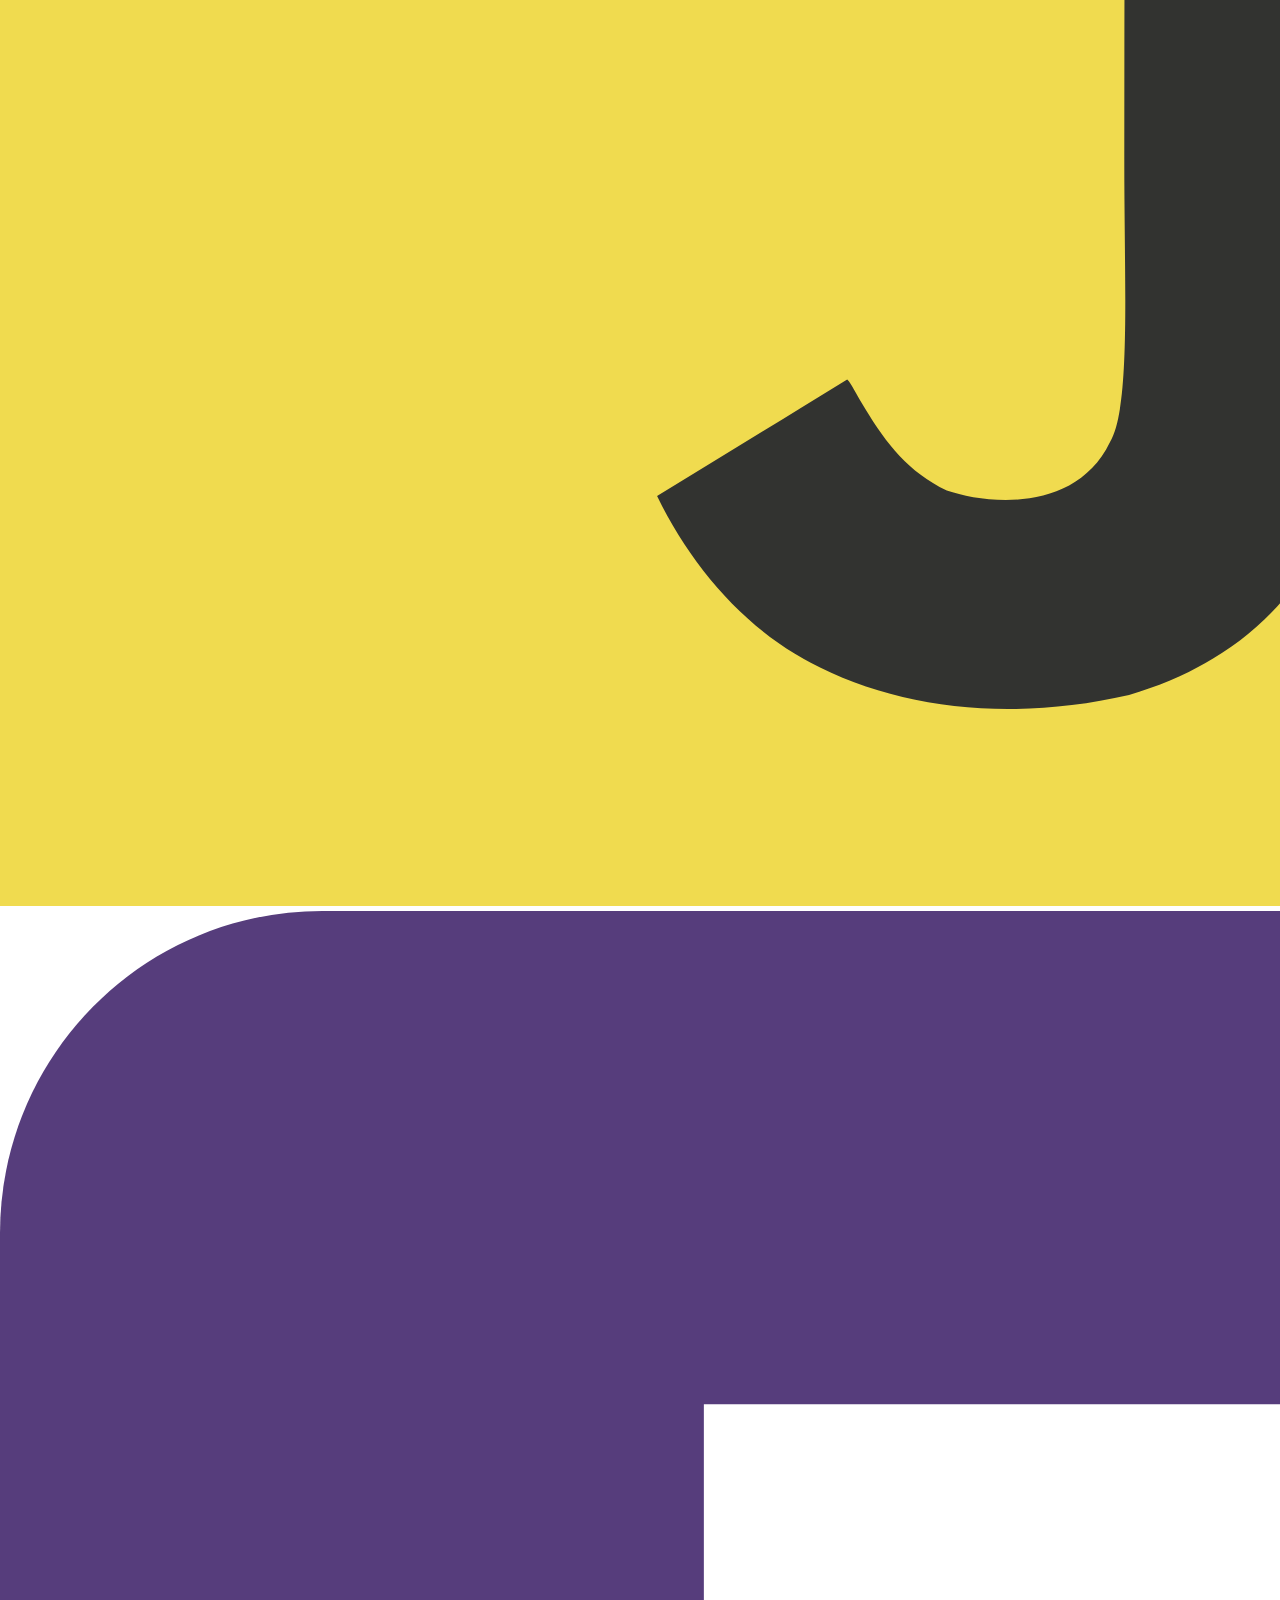
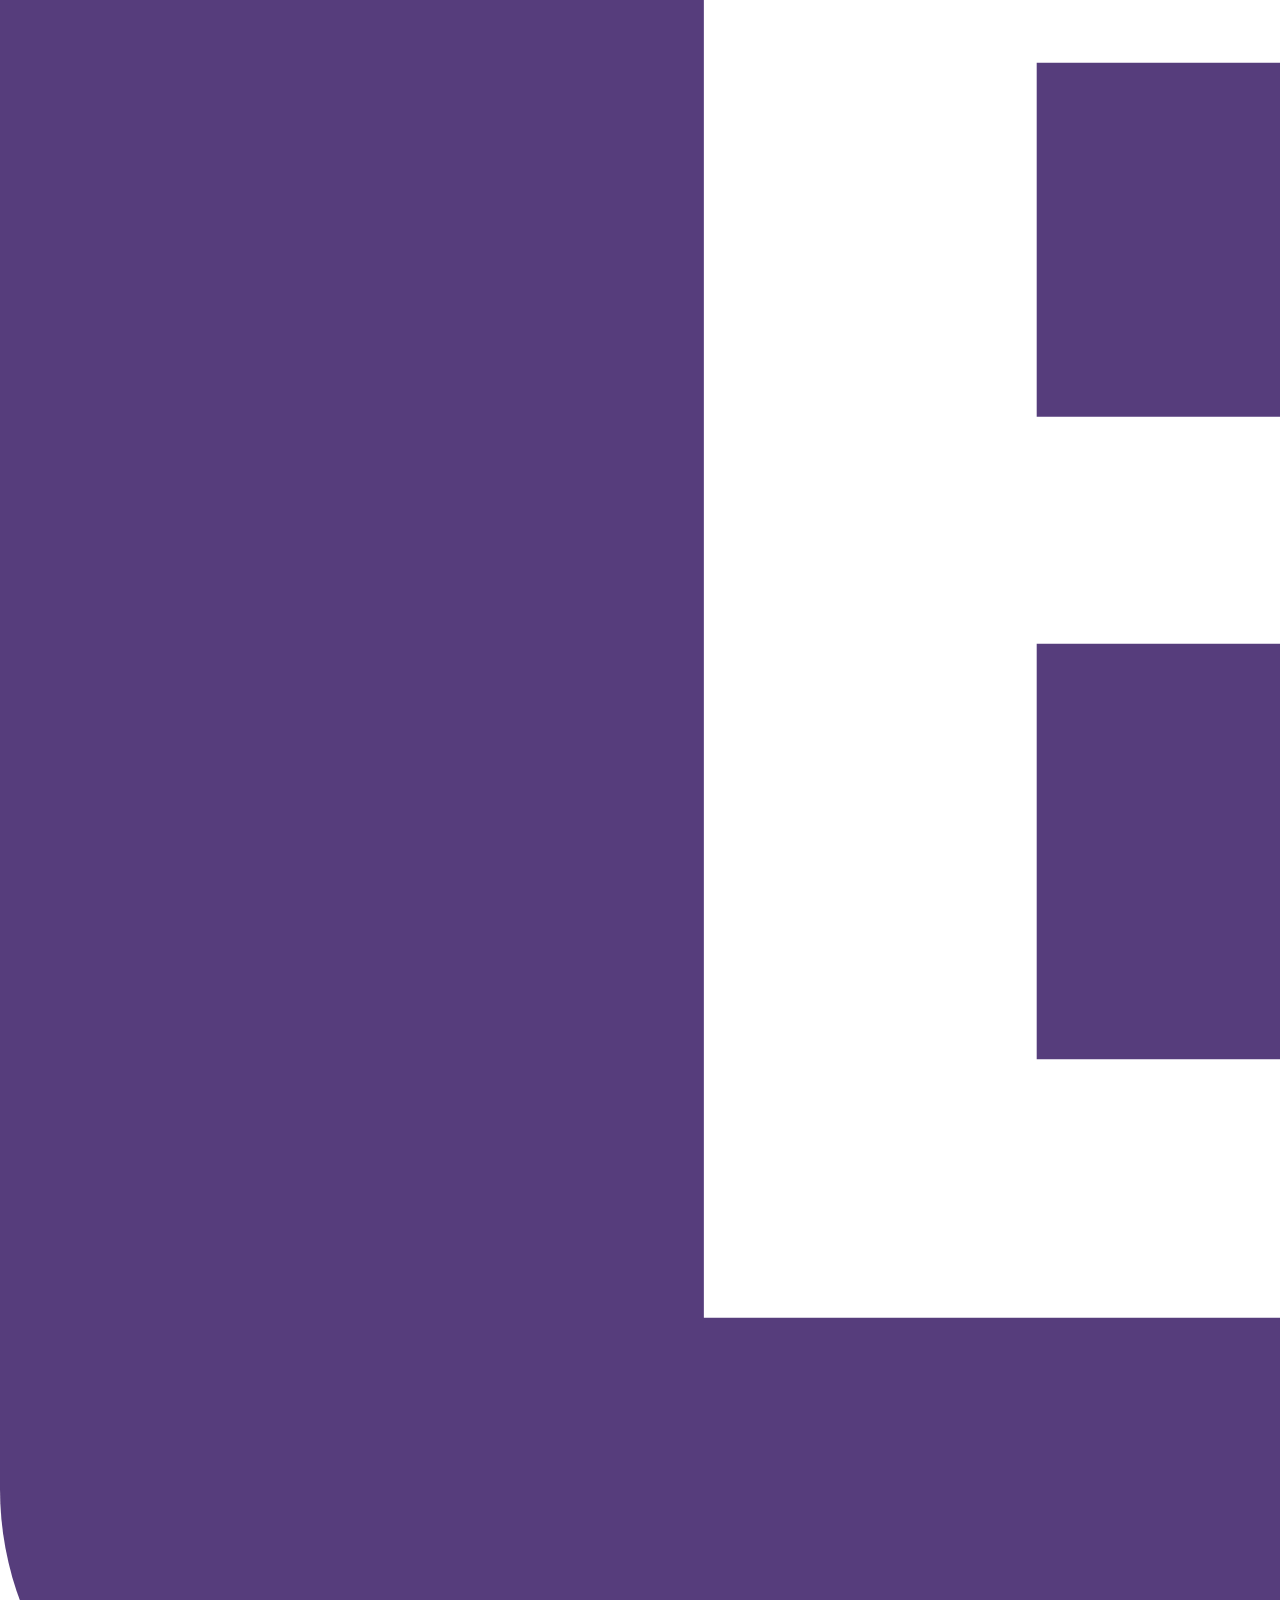
==== commit b5096a6c: "Third commit." ====
--- a/views/index.html
+++ b/views/index.html
@@ -32,6 +32,9 @@
                </div>
                <ul class="menu">
                   <li class="menu-item">
+                     <a href="/views/index.html" class="menu-link" style="color: #FF6464;">Main</a>
+                  </li>
+                  <li class="menu-item">
                      <a href="/views/works.html" class="menu-link">Works</a>
                   </li>
                   <li class="menu-item">
